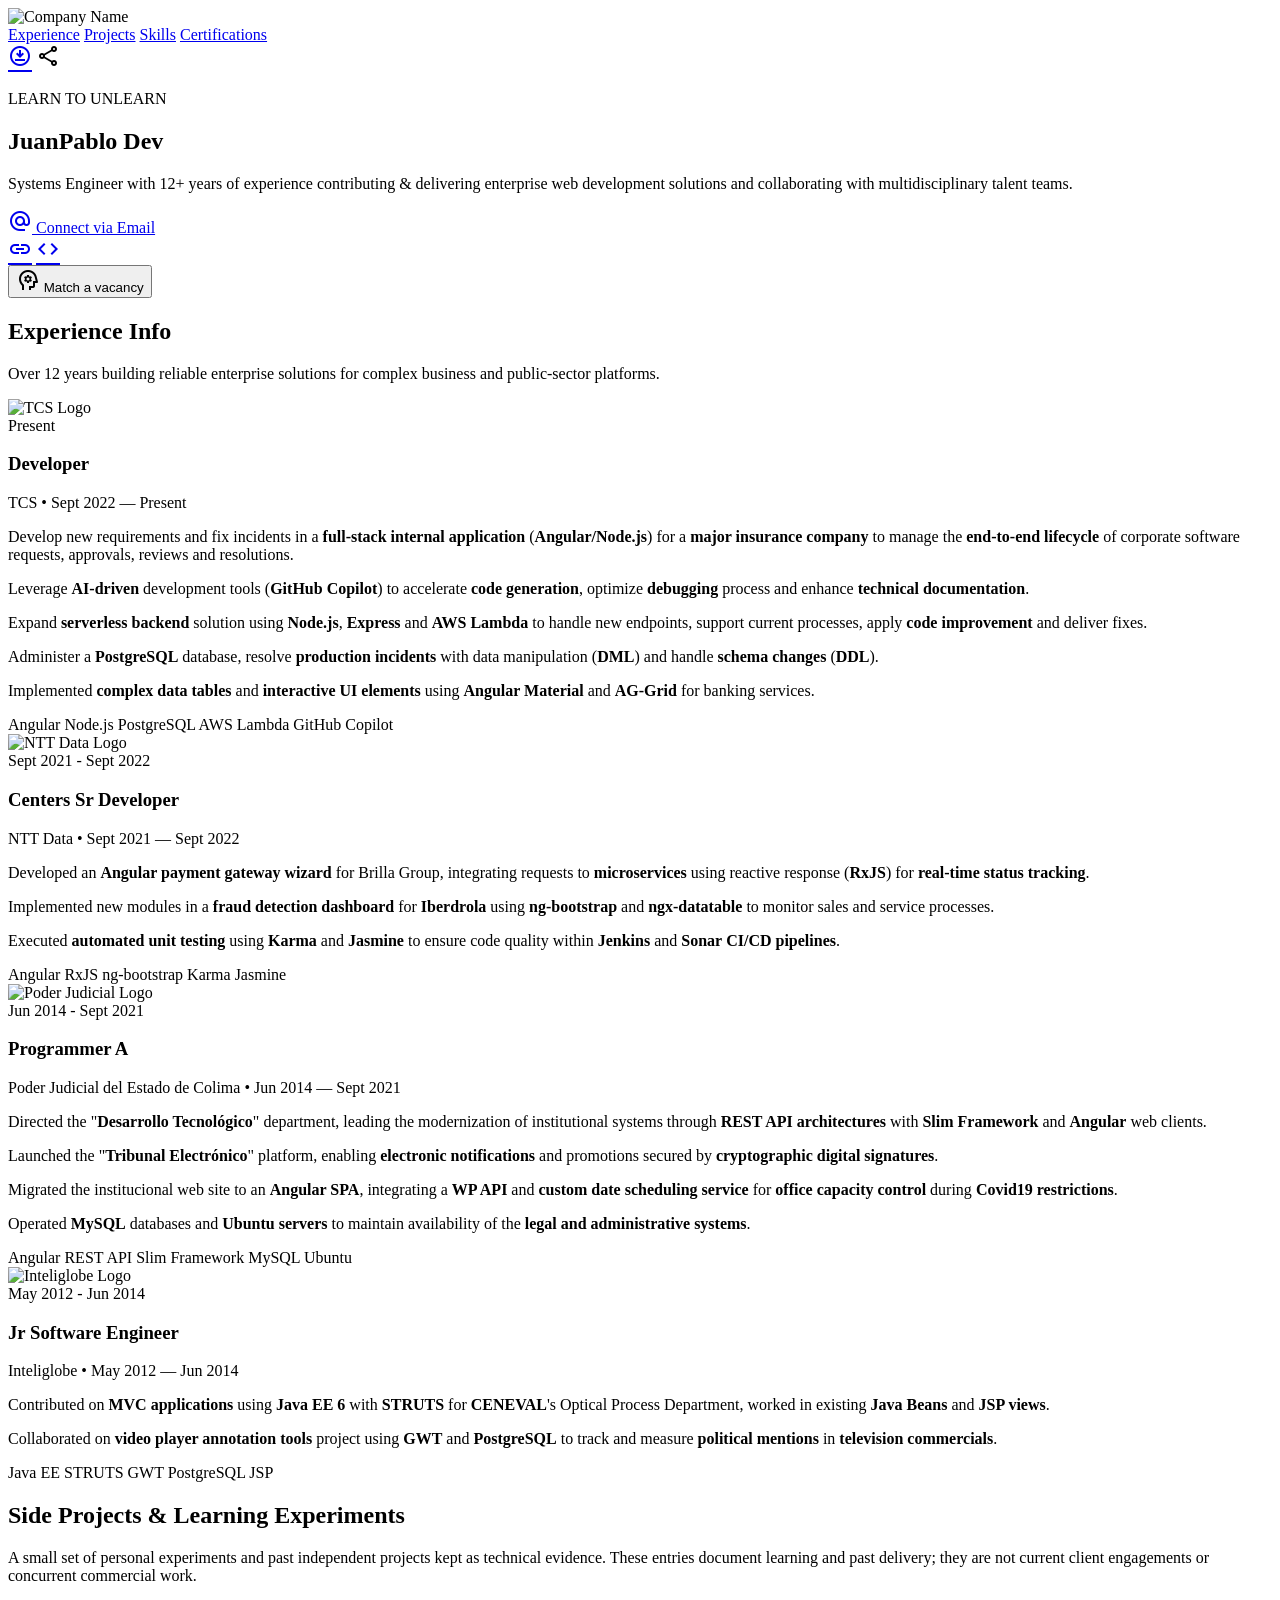
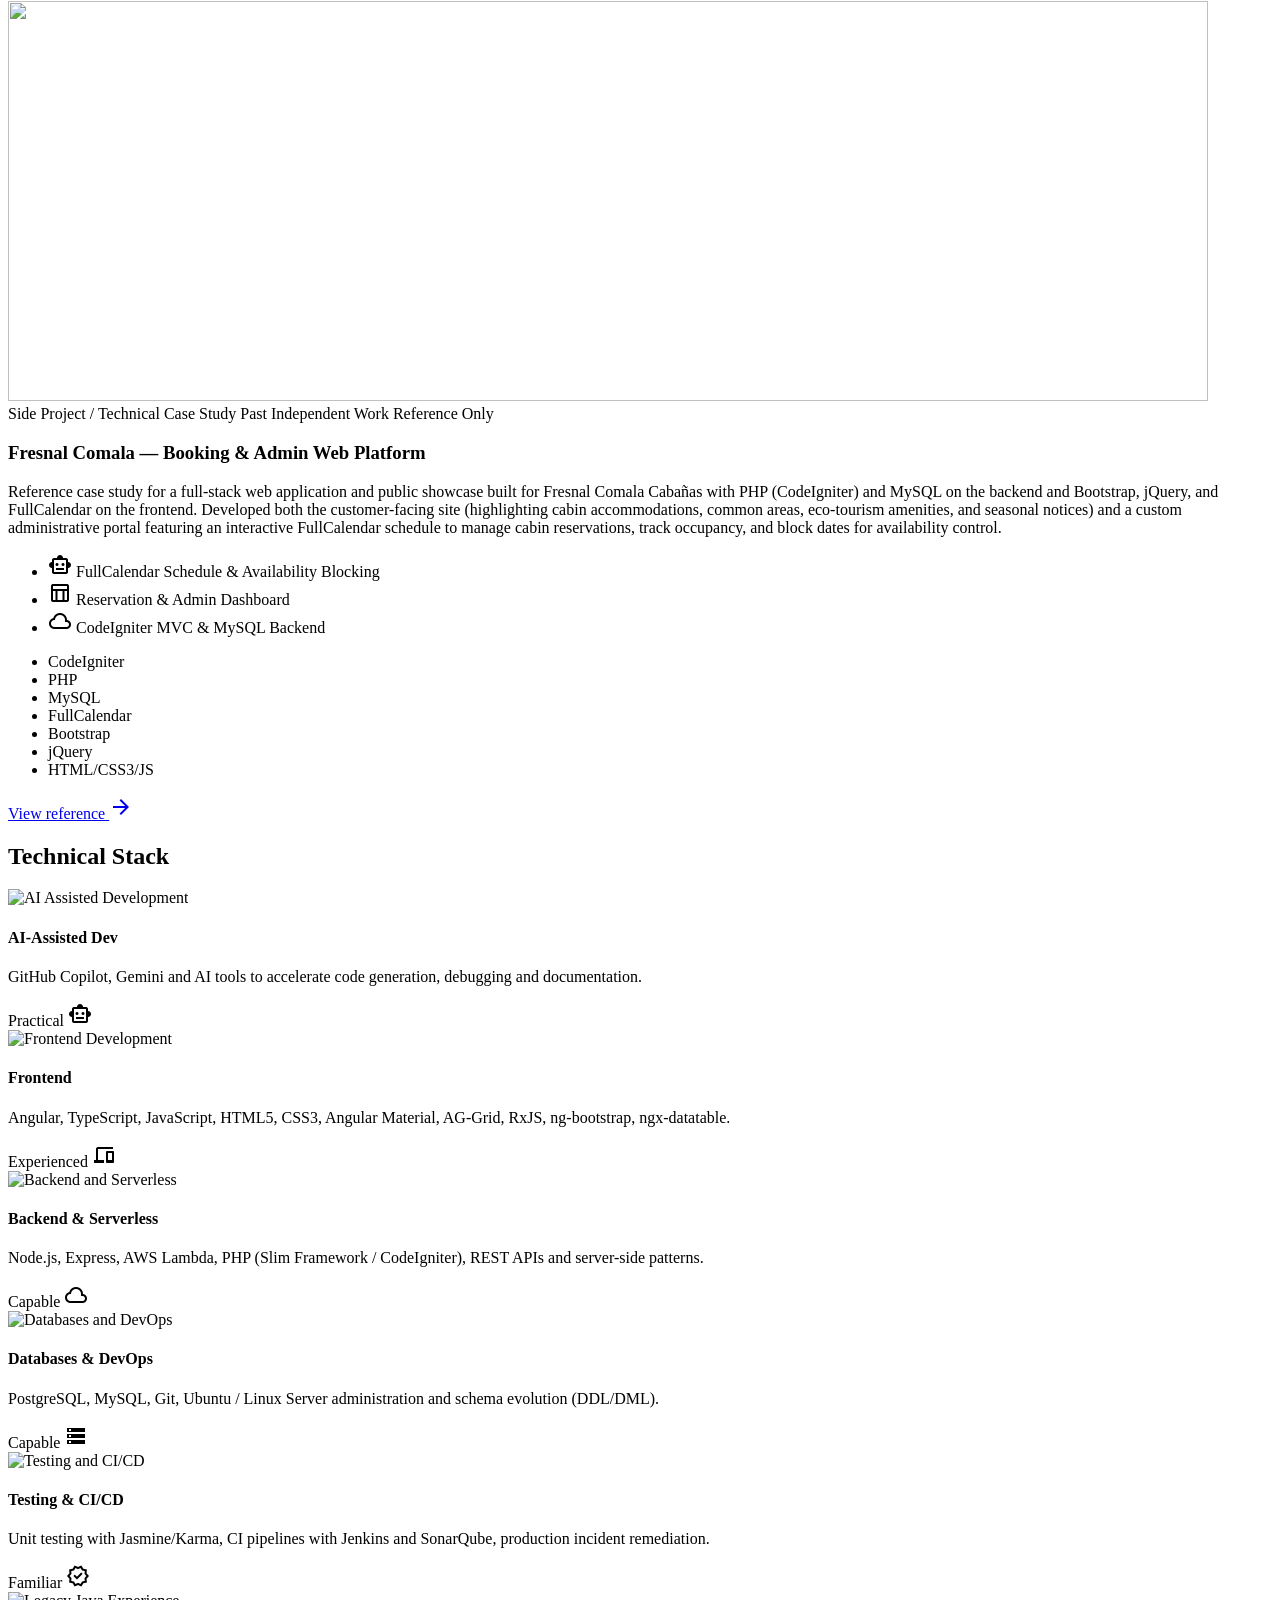
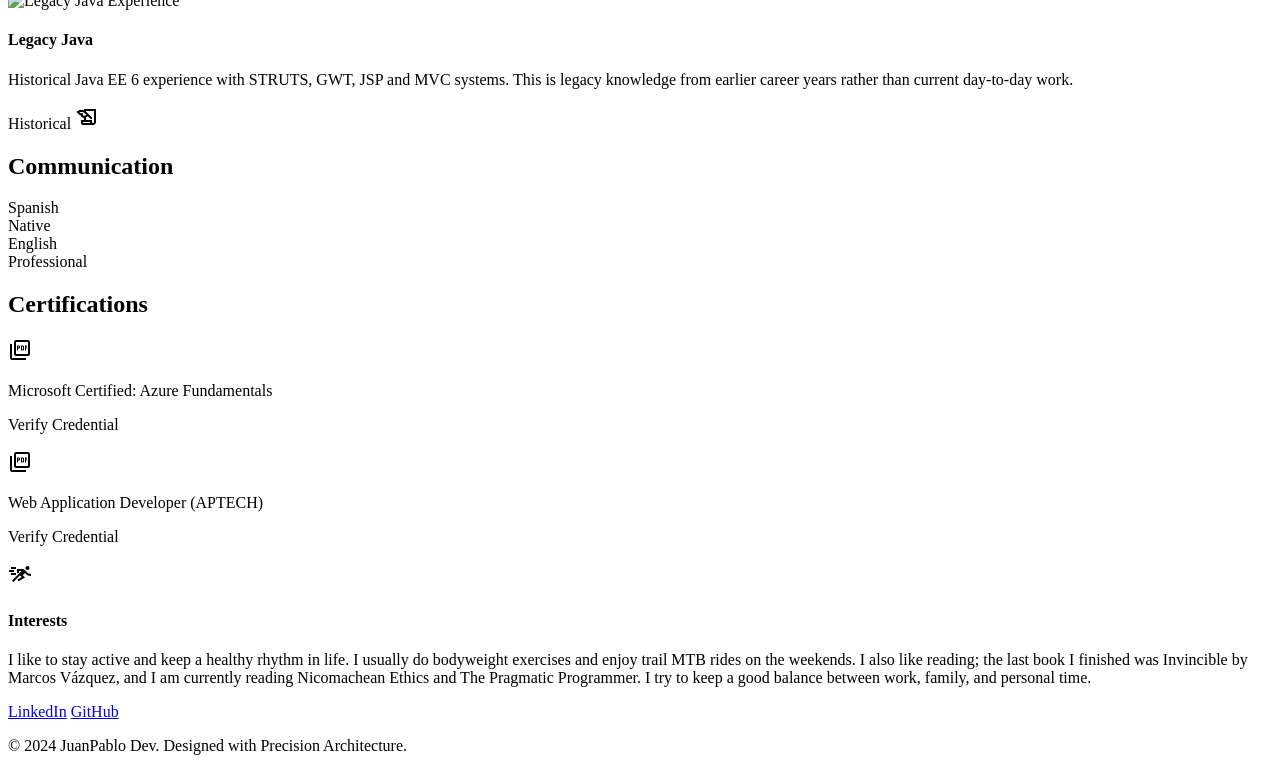
==== cv/index.html @ 4488113b "split views cv and portfolio purposes" ====
<!DOCTYPE html>
<html lang="en">

<head>
    <meta charset="UTF-8">
    <meta name="viewport" content="width=device-width, initial-scale=1.0">
    <meta name="description"
        content="Web CV for JuanPablo Dev, a Systems Engineer with 12+ years of experience delivering enterprise web development solutions.">
    <meta name="theme-color" content="#1A1C1E">
    <title>JuanPablo Dev | Web CV</title>

    <!-- Google Fonts: Merriweather Sans -->
    <link href="https://fonts.googleapis.com/css2?family=Merriweather+Sans:wght@300;400;500;600;700;900&display=swap"
        rel="stylesheet">
    <!-- Material Symbols Icons -->
    <link href="https://fonts.googleapis.com/css2?family=Material+Symbols+Outlined:wght,FILL@100..700,0..1&display=swap"
        rel="stylesheet">

    <!-- Hero Background Preload (high priority, above the fold) -->
    <link rel="preload" as="image" href="../images/hero.webp" fetchpriority="high">

    <!-- Main Stylesheet -->
    <link rel="stylesheet" href="../styles/style.css">
</head>

<body>
    <!-- [JP-DEV] Navigation Header -->
    <header role="banner">
        <div class="header-container">
            <div class="header-logo">
                <img src="../images/logos/JPdevLogoW.svg" alt="Company Name" width="230" height="64">
            </div>
            <nav class="header-nav-desktop" role="navigation" aria-label="Recruiter Navigation">
                <a href="#experience">Experience</a>
                <a href="#projects">Projects</a>
                <a href="#skills">Skills</a>
                <a href="#certifications">Certifications</a>
            </nav>
            <div class="header-icons" role="group" aria-label="Social Links">
                <a href="../ResumeJPSM.pdf" target="_blank" download class="header-icon-link material-symbols-outlined"
                    data-icon="download" aria-label="Download CV" role="button" tabindex="0">download_for_offline</a>
                <span class="material-symbols-outlined" data-icon="share" aria-label="Share" role="button"
                    tabindex="0">share</span>
            </div>
        </div>
    </header>

    <main>
        <!-- Hero Section -->
        <section class="hero easter-egg-container" aria-label="Hero Section">
            <!-- Background Image -->
            <div class="hero-bg">
                <img alt="" src="../images/hero.webp" fetchpriority="high" decoding="async">
                <div class="hero-gradient"></div>
            </div>
            <!-- Easter Egg -->
            <div class="easter-egg" aria-hidden="true">LEARN TO UNLEARN</div>

            <!-- Hero Content -->
            <div class="hero-content">
                <h1>JuanPablo Dev</h1>
                <p class="hero-description">
                    Systems Engineer with <span class="highlight">12+ years</span> of experience contributing &
                    delivering enterprise web development solutions and collaborating with multidisciplinary talent
                    teams.
                </p>
                <div class="hero-cta">
                    <a href="mailto:hello@juanpablo.dev" class="cta-email">
                        <span class="material-symbols-outlined">alternate_email</span>
                        <span>Connect via Email</span>
                    </a>
                    <div class="cta-icons">
                        <a href="https://www.linkedin.com/in/juanpablodev/" target="_blank"
                            class="header-icon-link material-symbols-outlined" aria-label="LinkedIn" role="button"
                            tabindex="0">link</a>
                        <a href="https://github.com/juanpablodev" target="_blank"
                            class="header-icon-link material-symbols-outlined" aria-label="GitHub" role="button"
                            tabindex="0">code</a>
                    </div>
                    <button type="button" class="cta-match job-match-cta" data-job-match-open
                        aria-haspopup="dialog">
                        <span class="material-symbols-outlined" aria-hidden="true">psychology</span>
                        <span>Match a vacancy</span>
                    </button>
                </div>
            </div>
        </section>

        <!-- Experience Section -->
        <section class="experience-section" id="experience" aria-labelledby="experience-title">
            <div class="section-container">
                <div class="experience-grid">
                    <!-- Left Column: Section Title -->
                    <div class="experience-header">
                        <h2 id="experience-title">Experience Info</h2>
                        <p>Over 12 years building reliable enterprise solutions for complex business and public-sector
                            platforms.</p>
                    </div>

                    <!-- Right Column: Experience Cards -->
                    <div class="experience-cards">
                        <!-- Experience Card 1 -->
                        <article class="experience-card">
                            <div class="experience-card-header">
                                <div class="company-logo">
                                    <img alt="TCS Logo" src="../images/logos/logo-tcs.webp" loading="lazy">
                                </div>
                                <span class="company-badge present">Present</span>
                            </div>
                            <h3>Developer</h3>
                            <p class="experience-card-role">TCS • Sept 2022 — Present</p>
                            <div class="experience-card-description">
                                <p>Develop new requirements and fix incidents in a <strong>full-stack</strong>
                                    <strong>internal application</strong> (<strong>Angular/Node.js</strong>) for a
                                    <strong>major insurance company</strong> to manage the <strong>end-to-end
                                        lifecycle</strong> of corporate software requests, approvals, reviews and
                                    resolutions.
                                </p>
                                <p>Leverage <strong>AI-driven</strong> development tools (<strong>GitHub
                                        Copilot</strong>) to accelerate <strong>code generation</strong>, optimize
                                    <strong>debugging</strong> process and enhance <strong>technical
                                        documentation</strong>.
                                </p>
                                <p>Expand <strong>serverless backend</strong> solution using <strong>Node.js</strong>,
                                    <strong>Express</strong> and <strong>AWS Lambda</strong> to handle new endpoints,
                                    support current processes, apply <strong>code improvement</strong> and deliver
                                    fixes.
                                </p>
                                <p>Administer a <strong>PostgreSQL</strong> database, resolve <strong>production
                                        incidents</strong> with data manipulation (<strong>DML</strong>) and handle
                                    <strong>schema changes</strong> (<strong>DDL</strong>).
                                </p>
                                <p>Implemented <strong>complex data tables</strong> and <strong>interactive UI
                                        elements</strong> using <strong>Angular Material</strong> and
                                    <strong>AG-Grid</strong> for banking services.
                                </p>
                            </div>
                            <div class="experience-card-tags">
                                <span class="tag">Angular</span>
                                <span class="tag">Node.js</span>
                                <span class="tag">PostgreSQL</span>
                                <span class="tag">AWS Lambda</span>
                                <span class="tag">GitHub Copilot</span>
                            </div>
                        </article>

                        <!-- Experience Card 2 -->
                        <article class="experience-card past">
                            <div class="experience-card-header">
                                <div class="company-logo">
                                    <img alt="NTT Data Logo" src="../images/logos/ntt.svg" loading="lazy">
                                </div>
                                <span class="company-badge past">Sept 2021 - Sept 2022</span>
                            </div>
                            <h3>Centers Sr Developer</h3>
                            <p class="experience-card-role">NTT Data • Sept 2021 — Sept 2022</p>
                            <div class="experience-card-description">
                                <p>Developed an <strong>Angular payment gateway wizard</strong> for Brilla Group,
                                    integrating requests to <strong>microservices</strong> using reactive response
                                    (<strong>RxJS</strong>) for <strong>real-time status tracking</strong>.</p>
                                <p>Implemented new modules in a <strong>fraud detection dashboard</strong> for
                                    <strong>Iberdrola</strong> using <strong>ng-bootstrap</strong> and
                                    <strong>ngx-datatable</strong> to monitor sales and service processes.
                                </p>
                                <p>Executed <strong>automated unit testing</strong> using <strong>Karma</strong> and
                                    <strong>Jasmine</strong> to ensure code quality within <strong>Jenkins</strong> and
                                    <strong>Sonar</strong> <strong>CI/CD pipelines</strong>.
                                </p>
                            </div>
                            <div class="experience-card-tags">
                                <span class="tag">Angular</span>
                                <span class="tag">RxJS</span>
                                <span class="tag">ng-bootstrap</span>
                                <span class="tag">Karma</span>
                                <span class="tag">Jasmine</span>
                            </div>
                        </article>

                        <!-- Experience Card 3 -->
                        <article class="experience-card past">
                            <div class="experience-card-header">
                                <div class="company-logo">
                                    <img alt="Poder Judicial Logo" src="../images/logos/logo_stj.png" loading="lazy">
                                </div>
                                <span class="company-badge past">Jun 2014 - Sept 2021</span>
                            </div>
                            <h3>Programmer A</h3>
                            <p class="experience-card-role">Poder Judicial del Estado de Colima • Jun 2014 — Sept 2021
                            </p>
                            <div class="experience-card-description">
                                <p>Directed the "<strong>Desarrollo Tecnológico</strong>" department, leading the
                                    modernization of institutional systems through <strong>REST API
                                        architectures</strong> with <strong>Slim Framework</strong> and
                                    <strong>Angular</strong> web clients.
                                </p>
                                <p>Launched the "<strong>Tribunal Electrónico</strong>" platform, enabling
                                    <strong>electronic notifications</strong> and promotions secured by
                                    <strong>cryptographic digital signatures</strong>.
                                </p>
                                <p>Migrated the institucional web site to an <strong>Angular SPA</strong>, integrating a
                                    <strong>WP API</strong> and <strong>custom date scheduling service</strong> for
                                    <strong>office capacity control</strong> during <strong>Covid19
                                        restrictions</strong>.
                                </p>
                                <p>Operated <strong>MySQL</strong> databases and <strong>Ubuntu servers</strong> to
                                    maintain availability of the <strong>legal and administrative systems</strong>.</p>
                            </div>
                            <div class="experience-card-tags">
                                <span class="tag">Angular</span>
                                <span class="tag">REST API</span>
                                <span class="tag">Slim Framework</span>
                                <span class="tag">MySQL</span>
                                <span class="tag">Ubuntu</span>
                            </div>
                        </article>

                        <!-- Experience Card 4 -->
                        <article class="experience-card past">
                            <div class="experience-card-header">
                                <div class="company-logo">
                                    <img alt="Inteliglobe Logo" src="../images/logos/inteliglobe.jpeg" loading="lazy">
                                </div>
                                <span class="company-badge past">May 2012 - Jun 2014</span>
                            </div>
                            <h3>Jr Software Engineer</h3>
                            <p class="experience-card-role">Inteliglobe • May 2012 — Jun 2014</p>
                            <div class="experience-card-description">
                                <p>Contributed on <strong>MVC applications</strong> using <strong>Java EE 6</strong>
                                    with <strong>STRUTS</strong> for <strong>CENEVAL</strong>'s Optical Process
                                    Department, worked in existing <strong>Java Beans</strong> and <strong>JSP
                                        views</strong>.</p>
                                <p>Collaborated on <strong>video player annotation tools</strong> project using
                                    <strong>GWT</strong> and <strong>PostgreSQL</strong> to track and measure
                                    <strong>political mentions</strong> in <strong>television commercials</strong>.
                                </p>
                            </div>
                            <div class="experience-card-tags">
                                <span class="tag">Java EE</span>
                                <span class="tag">STRUTS</span>
                                <span class="tag">GWT</span>
                                <span class="tag">PostgreSQL</span>
                                <span class="tag">JSP</span>
                            </div>
                        </article>
                    </div>
                </div>
            </div>
        </section>

        <section class="projects-section" id="projects" aria-labelledby="projects-title">
            <div class="section-container">
                <div class="section-title">
                    <h2 id="projects-title">Side Projects &amp; Learning Experiments</h2>
                </div>

                <p class="projects-intro">
                    A small set of personal experiments and past independent projects kept as technical evidence.
                    These entries document learning and past delivery; they are not current client engagements or
                    concurrent commercial work.
                </p>

                <div class="projects-grid">
                    <article class="project-card">
                        <img class="project-card-bg" src="../images/projects/project-placeholder.svg" alt=""
                            loading="lazy" decoding="async" width="1200" height="400">
                        <div class="project-card-content">
                            <div class="project-meta">
                                <span class="project-category">Side Project / Technical Case Study</span>
                                <span class="project-client">Past Independent Work</span>
                                <span class="project-status">Reference Only</span>
                            </div>
                            <h3>Fresnal Comala — Booking & Admin Web Platform</h3>
                            <p class="project-description">
                                Reference case study for a full-stack web application and public showcase built for Fresnal Comala Cabañas with PHP (CodeIgniter) and MySQL on the backend and Bootstrap, jQuery, and FullCalendar on the frontend. Developed both the customer-facing site (highlighting cabin accommodations, common areas, eco-tourism amenities, and seasonal notices) and a custom administrative portal featuring an interactive FullCalendar schedule to manage cabin reservations, track occupancy, and block dates for availability control.
                            </p>
                            <ul class="project-highlights">
                                <li>
                                    <span class="material-symbols-outlined" aria-hidden="true">smart_toy</span>
                                    <span>FullCalendar Schedule & Availability Blocking</span>
                                </li>
                                <li>
                                    <span class="material-symbols-outlined" aria-hidden="true">table_chart</span>
                                    <span>Reservation & Admin Dashboard</span>
                                </li>
                                <li>
                                    <span class="material-symbols-outlined" aria-hidden="true">cloud_queue</span>
                                    <span>CodeIgniter MVC & MySQL Backend</span>
                                </li>
                            </ul>
                            <div class="project-footer">
                                <ul class="project-tags">
                                    <li class="tag">CodeIgniter</li>
                                    <li class="tag">PHP</li>
                                    <li class="tag">MySQL</li>
                                    <li class="tag">FullCalendar</li>
                                    <li class="tag">Bootstrap</li>
                                    <li class="tag">jQuery</li>
                                    <li class="tag">HTML/CSS3/JS</li>
                                </ul>
                                <a class="project-link" target="blank" href="https://www.fresnalcomala.com.mx/">View reference <span
                                        class="material-symbols-outlined" aria-hidden="true">arrow_forward</span></a>
                            </div>
                        </div>
                    </article>
                </div>
            </div>
        </section>

        <!-- Technical Stack / Skills Section -->
        <section class="skills-section" id="skills" aria-labelledby="skills-title">
            <div class="section-container">
                <div class="section-title">
                    <h2 id="skills-title">Technical Stack</h2>
                </div>

                <div class="skills-grid">
                    <!-- AI-Assisted Development -->
                    <article class="skill-card">
                        <div class="skill-card-image skill-card-image--ai">
                            <img alt="AI Assisted Development" src="../images/skills_ai.webp" width="650" height="404" loading="lazy">
                            <div class="skill-card-title">
                                <h4>AI-Assisted Dev</h4>
                            </div>
                        </div>
                        <div class="skill-card-content">
                            <p class="skill-card-description">GitHub Copilot, Gemini and AI tools to accelerate code
                                generation, debugging and documentation.</p>
                            <div class="skill-card-footer">
                                <span class="skill-level">Practical</span>
                                <span class="material-symbols-outlined skill-card-icon">smart_toy</span>
                            </div>
                        </div>
                    </article>

                    <!-- Frontend -->
                    <article class="skill-card">
                        <div class="skill-card-image skill-card-image--frontend">
                            <img alt="Frontend Development" src="../images/skills_frontend.webp" width="650" height="404" loading="lazy">
                            <div class="skill-card-title">
                                <h4>Frontend</h4>
                            </div>
                        </div>
                        <div class="skill-card-content">
                            <p class="skill-card-description">Angular, TypeScript, JavaScript, HTML5, CSS3, Angular
                                Material, AG-Grid, RxJS, ng-bootstrap, ngx-datatable.</p>
                            <div class="skill-card-footer">
                                <span class="skill-level">Experienced</span>
                                <span class="material-symbols-outlined skill-card-icon">devices</span>
                            </div>
                        </div>
                    </article>

                    <!-- Backend & Serverless -->
                    <article class="skill-card">
                        <div class="skill-card-image skill-card-image--backend">
                            <img alt="Backend and Serverless" src="../images/skills_backend.webp" width="650" height="404" loading="lazy">
                            <div class="skill-card-title">
                                <h4>Backend & Serverless</h4>
                            </div>
                        </div>
                        <div class="skill-card-content">
                            <p class="skill-card-description">Node.js, Express, AWS Lambda, PHP (Slim Framework /
                                CodeIgniter), REST APIs and server-side patterns.</p>
                            <div class="skill-card-footer">
                                <span class="skill-level">Capable</span>
                                <span class="material-symbols-outlined skill-card-icon">cloud_queue</span>
                            </div>
                        </div>
                    </article>

                    <!-- Databases & DevOps -->
                    <article class="skill-card">
                        <div class="skill-card-image skill-card-image--database">
                            <img alt="Databases and DevOps" src="../images/skills_database.webp" width="650" height="404" loading="lazy">
                            <div class="skill-card-title">
                                <h4>Databases & DevOps</h4>
                            </div>
                        </div>
                        <div class="skill-card-content">
                            <p class="skill-card-description">PostgreSQL, MySQL, Git, Ubuntu / Linux Server
                                administration and schema evolution (DDL/DML).</p>
                            <div class="skill-card-footer">
                                <span class="skill-level">Capable</span>
                                <span class="material-symbols-outlined skill-card-icon">storage</span>
                            </div>
                        </div>
                    </article>

                    <!-- Testing & CI/CD -->
                    <article class="skill-card">
                        <div class="skill-card-image skill-card-image--testing">
                            <img alt="Testing and CI/CD" src="../images/skills_testing.webp" width="650" height="404" loading="lazy">
                            <div class="skill-card-title">
                                <h4>Testing & CI/CD</h4>
                            </div>
                        </div>
                        <div class="skill-card-content">
                            <p class="skill-card-description">Unit testing with Jasmine/Karma, CI pipelines with Jenkins
                                and SonarQube, production incident remediation.</p>
                            <div class="skill-card-footer">
                                <span class="skill-level">Familiar</span>
                                <span class="material-symbols-outlined skill-card-icon">verified</span>
                            </div>
                        </div>
                    </article>

                    <!-- Legacy Java -->
                    <article class="skill-card">
                        <div class="skill-card-image skill-card-image--legacy">
                            <img alt="Legacy Java Experience" src="../images/skills_legacy.webp" width="650" height="404" loading="lazy">
                            <div class="skill-card-title">
                                <h4>Legacy Java</h4>
                            </div>
                        </div>
                        <div class="skill-card-content">
                            <p class="skill-card-description">Historical Java EE 6 experience with STRUTS, GWT, JSP and
                                MVC systems. This is legacy knowledge from earlier career years rather than current
                                day-to-day work.</p>
                            <div class="skill-card-footer">
                                <span class="skill-level">Historical</span>
                                <span class="material-symbols-outlined skill-card-icon">history_edu</span>
                            </div>
                        </div>
                    </article>
                </div>
            </div>
        </section>

        <!-- Certifications & Languages Section -->
        <section class="certifications-section" id="certifications" aria-labelledby="certifications-title">
            <div class="section-container">
                <div class="cert-grid">
                    <!-- Languages -->
                    <div class="cert-section">
                        <h2>Communication</h2>
                        <div>
                            <div class="language-item">
                                <span class="language-name">Spanish</span>
                                <div class="language-level">
                                    <div class="level-bar"></div>
                                    <div class="level-bar"></div>
                                    <div class="level-bar"></div>
                                    <span class="level-text">Native</span>
                                </div>
                            </div>
                            <div class="language-item">
                                <span class="language-name">English</span>
                                <div class="language-level">
                                    <div class="level-bar"></div>
                                    <div class="level-bar"></div>
                                    <div class="level-bar empty"></div>
                                    <span class="level-text">Professional</span>
                                </div>
                            </div>
                        </div>
                    </div>

                    <!-- Certifications -->
                    <div class="cert-section">
                        <h2 id="certifications-title">Certifications</h2>
                        <div class="certification-list">
                            <div class="certification-item" role="button" tabindex="0">
                                <span class="material-symbols-outlined cert-icon">picture_as_pdf</span>
                                <div class="cert-info">
                                    <p class="cert-name">Microsoft Certified: Azure Fundamentals</p>
                                    <p class="cert-link">Verify Credential</p>
                                </div>
                            </div>
                            <div class="certification-item" role="button" tabindex="0"
                                data-doc="../assets/docs/java_ee.pdf"
                                aria-label="Open Web Application Developer certificate">
                                <span class="material-symbols-outlined cert-icon">picture_as_pdf</span>
                                <div class="cert-info">
                                    <p class="cert-name">Web Application Developer (APTECH)</p>
                                    <p class="cert-link">Verify Credential</p>
                                </div>
                            </div>
                        </div>
                    </div>
                </div>
            </div>
        </section>

        <!-- Interests Section -->
        <section class="interests-section" aria-label="Personal Interests">
            <div class="section-container">
                <div class="interests-container">
                    <span class="material-symbols-outlined interests-icon">sprint</span>
                    <div class="interests-content">
                        <h4>Interests</h4>
                        <p>I like to stay active and keep a healthy rhythm in life. I usually do bodyweight exercises
                            and
                            enjoy trail MTB rides on the weekends. I also like reading; the last book I finished was
                            Invincible by Marcos Vázquez, and I am currently reading Nicomachean Ethics and The
                            Pragmatic
                            Programmer. I try to keep a good balance between work, family, and personal time.</p>
                    </div>
                </div>
            </div>
        </section>
    </main>

    <!-- Footer -->
    <footer role="contentinfo">
        <div class="footer-content">
            <div class="footer-links">
                <a href="https://www.linkedin.com/in/juanpablodev/" rel="noopener noreferrer">LinkedIn</a>
                <a href="https://github.com/juanpablodev" rel="noopener noreferrer">GitHub</a>
            </div>
            <p class="footer-text">© 2024 JuanPablo Dev. Designed with Precision Architecture.</p>
        </div>
    </footer>

    <!-- Vacancy Match Dialog -->
    <dialog id="job-match-dialog" class="job-match-dialog" aria-labelledby="job-match-title">
        <div class="job-match-dialog-header">
            <div>
                <h2 id="job-match-title">Compare a vacancy</h2>
                <p class="job-match-subtitle">Paste the vacancy text and see how it matches my profile.</p>
            </div>
            <button type="button" class="job-match-close" data-job-match-close
                aria-label="Close vacancy comparison">
                <span class="material-symbols-outlined" aria-hidden="true">close</span>
            </button>
        </div>

        <div id="job-match-view-input" class="job-match-view">
            <p id="job-match-privacy" class="job-match-privacy">
                The vacancy text you paste is sent to Google AI for comparison. This page does not store it.
            </p>

            <form id="job-match-form" class="job-match-form" novalidate>
                <label class="job-match-label" for="job-match-input">Vacancy description</label>
                <textarea id="job-match-input" name="vacancy" class="job-match-input" rows="10"
                    maxlength="2000" required aria-describedby="job-match-counter job-match-error"
                    placeholder="Paste the vacancy here, for example:&#10;Senior Frontend Developer (Remote)&#10;Must have: Angular, TypeScript, RxJS, REST APIs&#10;Nice to have: AWS, CI/CD&#10;5+ years of experience building enterprise web applications"></textarea>
                <span id="job-match-counter" class="job-match-counter" aria-live="polite">0 / 2000</span>
                <p id="job-match-error" class="job-match-error" role="alert" hidden></p>
                <div class="job-match-actions">
                    <button type="submit" class="job-match-submit" data-job-match-submit>Compare vacancy</button>
                    <a class="job-match-secondary" href="mailto:hello@juanpablo.dev">Email me instead</a>
                </div>
            </form>

            <div id="job-match-fallback" class="job-match-fallback" role="alert" hidden>
                <p id="job-match-fallback-message"></p>
                <div class="job-match-actions">
                    <a class="job-match-submit-link" href="mailto:hello@juanpablo.dev">Email me</a>
                    <a class="job-match-secondary" href="../ResumeJPSM.pdf" download>Download CV</a>
                </div>
            </div>
        </div>

        <div id="job-match-view-loading" class="job-match-view" hidden>
            <div class="job-match-loading">
                <span class="job-match-spinner" aria-hidden="true"></span>
                <p id="job-match-loading-message" tabindex="-1">Comparing vacancy with my profile...</p>
            </div>
        </div>

        <section id="job-match-result" class="job-match-result job-match-view" hidden
            aria-labelledby="job-match-result-title">
            <h3 id="job-match-result-title" tabindex="-1">Match result</h3>
            <div class="job-match-score-row">
                <p class="job-match-score"><span id="job-match-score">0</span><span
                        class="job-match-score-max">/100</span></p>
                <p id="job-match-verdict" class="job-match-verdict">-</p>
            </div>
            <div class="job-match-result-grid">
                <div class="job-match-result-block">
                    <h4>Matched skills</h4>
                    <ul id="job-match-matched" class="job-match-list"></ul>
                </div>
                <div class="job-match-result-block">
                    <h4>Gaps</h4>
                    <ul id="job-match-gaps" class="job-match-list"></ul>
                </div>
            </div>
            <div class="job-match-result-block">
                <h4>Rationale</h4>
                <p id="job-match-rationale"></p>
            </div>
            <p class="job-match-disclaimer">This is an AI-generated estimate, not a definitive judgement.</p>
            <div class="job-match-actions job-match-result-actions">
                <button type="button" class="job-match-return" data-job-match-another>Compare another vacancy</button>
                <a class="job-match-secondary" href="mailto:hello@juanpablo.dev">Email me</a>
                <a class="job-match-secondary" href="../ResumeJPSM.pdf" download>Download CV</a>
            </div>
        </section>

        <p id="job-match-status" class="job-match-status" aria-live="polite"></p>
    </dialog>

    <!-- Main JavaScript Entry Point -->
    <script type="module" src="../scripts/main.js"></script>
</body>

</html>
---- styles/style.css ----
/* ============================================
   style.css - Main stylesheet entry point
   Imports modular per-section stylesheets.
   Order matters: base tokens/reset first,
   responsive overrides and utilities last.
   ============================================ */
@import url('./base.css');
@import url('./header.css');
@import url('./sections.css');
@import url('./hero.css');
@import url('./experience.css');
@import url('./experience-reveal.css');
@import url('./skills.css');
@import url('./projects.css');
@import url('./certifications.css');
@import url('./interests.css');
@import url('./footer.css');
@import url('./responsive.css');
@import url('./utilities.css');
@import url('./job-match.css');
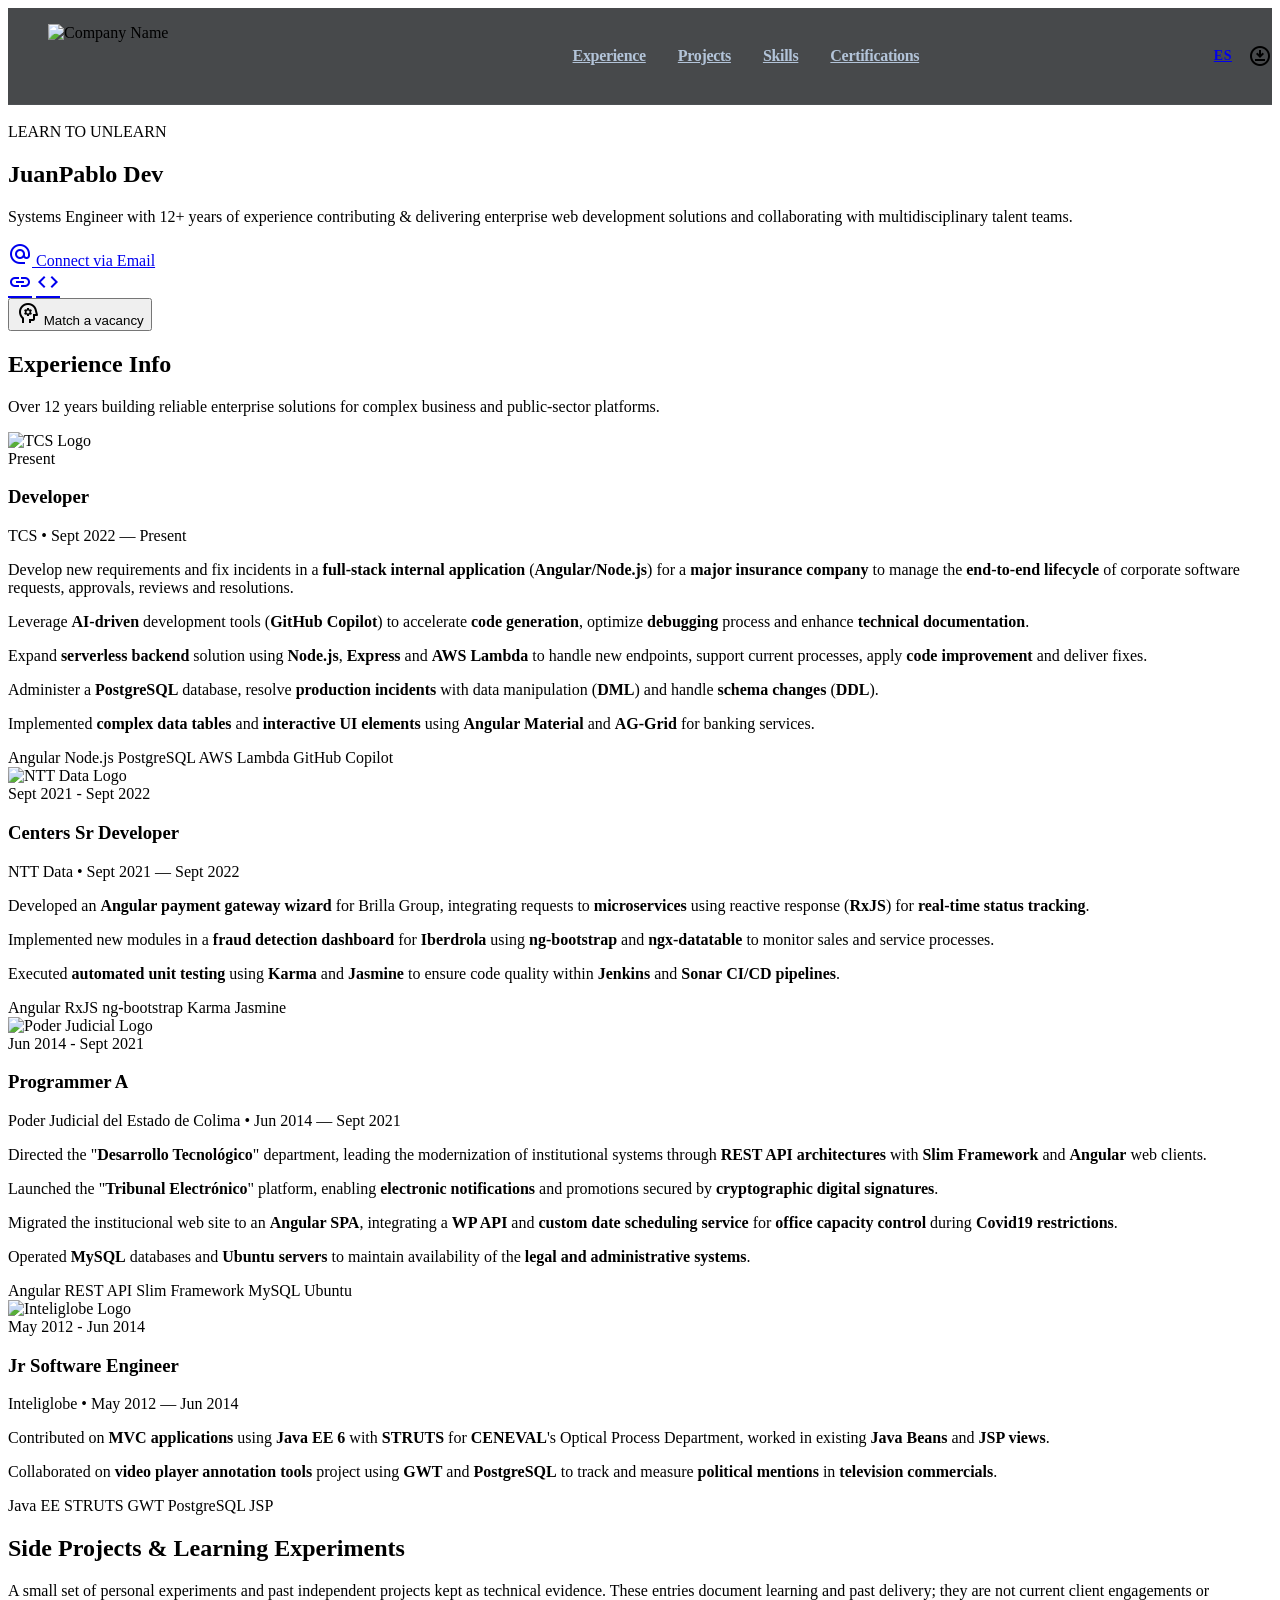
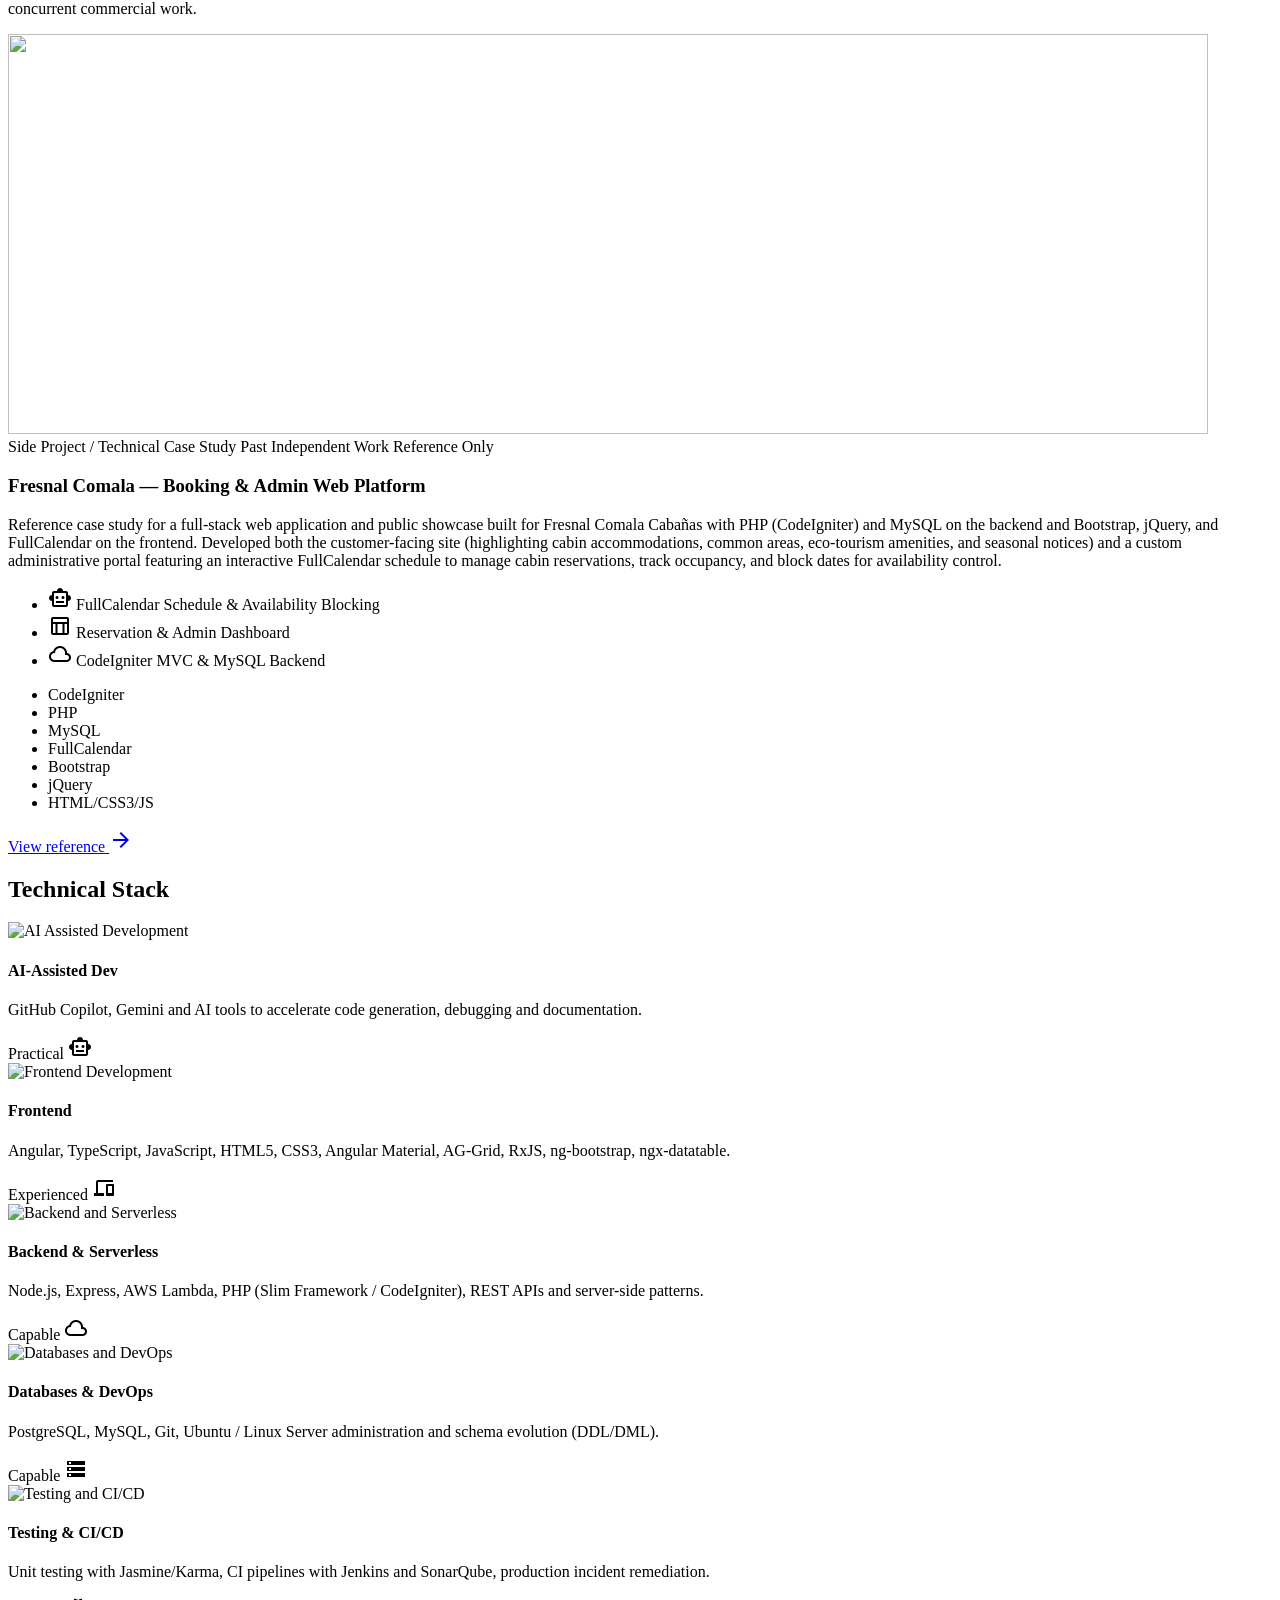
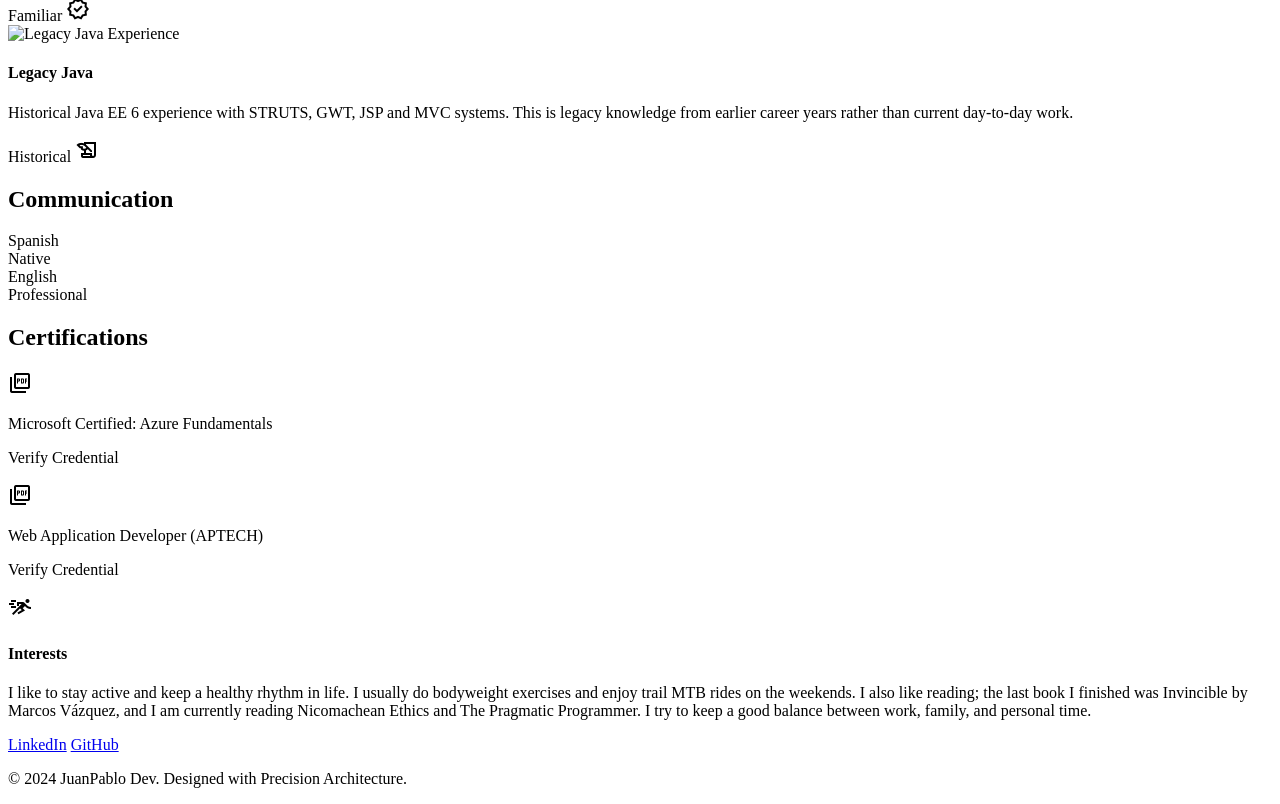
==== commit 36fe4139: "spanish versions" ====
--- a/cv/index.html
+++ b/cv/index.html
@@ -8,6 +8,9 @@
         content="Web CV for JuanPablo Dev, a Systems Engineer with 12+ years of experience delivering enterprise web development solutions.">
     <meta name="theme-color" content="#1A1C1E">
     <title>JuanPablo Dev | Web CV</title>
+    <link rel="alternate" hreflang="en" href="./">
+    <link rel="alternate" hreflang="es-MX" href="../es/">
+    <link rel="alternate" hreflang="x-default" href="./">
 
     <!-- Google Fonts: Merriweather Sans -->
     <link href="https://fonts.googleapis.com/css2?family=Merriweather+Sans:wght@300;400;500;600;700;900&display=swap"
@@ -37,6 +40,7 @@
                 <a href="#certifications">Certifications</a>
             </nav>
             <div class="header-icons" role="group" aria-label="Social Links">
+                <a class="header-lang-link" href="../es/" hreflang="es-MX" lang="es" aria-label="Spanish version">ES</a>
                 <a href="../ResumeJPSM.pdf" target="_blank" download class="header-icon-link material-symbols-outlined"
                     data-icon="download" aria-label="Download CV" role="button" tabindex="0">download_for_offline</a>
                 <span class="material-symbols-outlined" data-icon="share" aria-label="Share" role="button"
--- a/styles/style.css
+++ b/styles/style.css
@@ -11,6 +11,7 @@
 @import url('./experience.css');
 @import url('./experience-reveal.css');
 @import url('./skills.css');
+@import url('./services.css');
 @import url('./projects.css');
 @import url('./certifications.css');
 @import url('./interests.css');
@@ -18,3 +19,4 @@
 @import url('./responsive.css');
 @import url('./utilities.css');
 @import url('./job-match.css');
+@import url('./improvement-dialog.css');
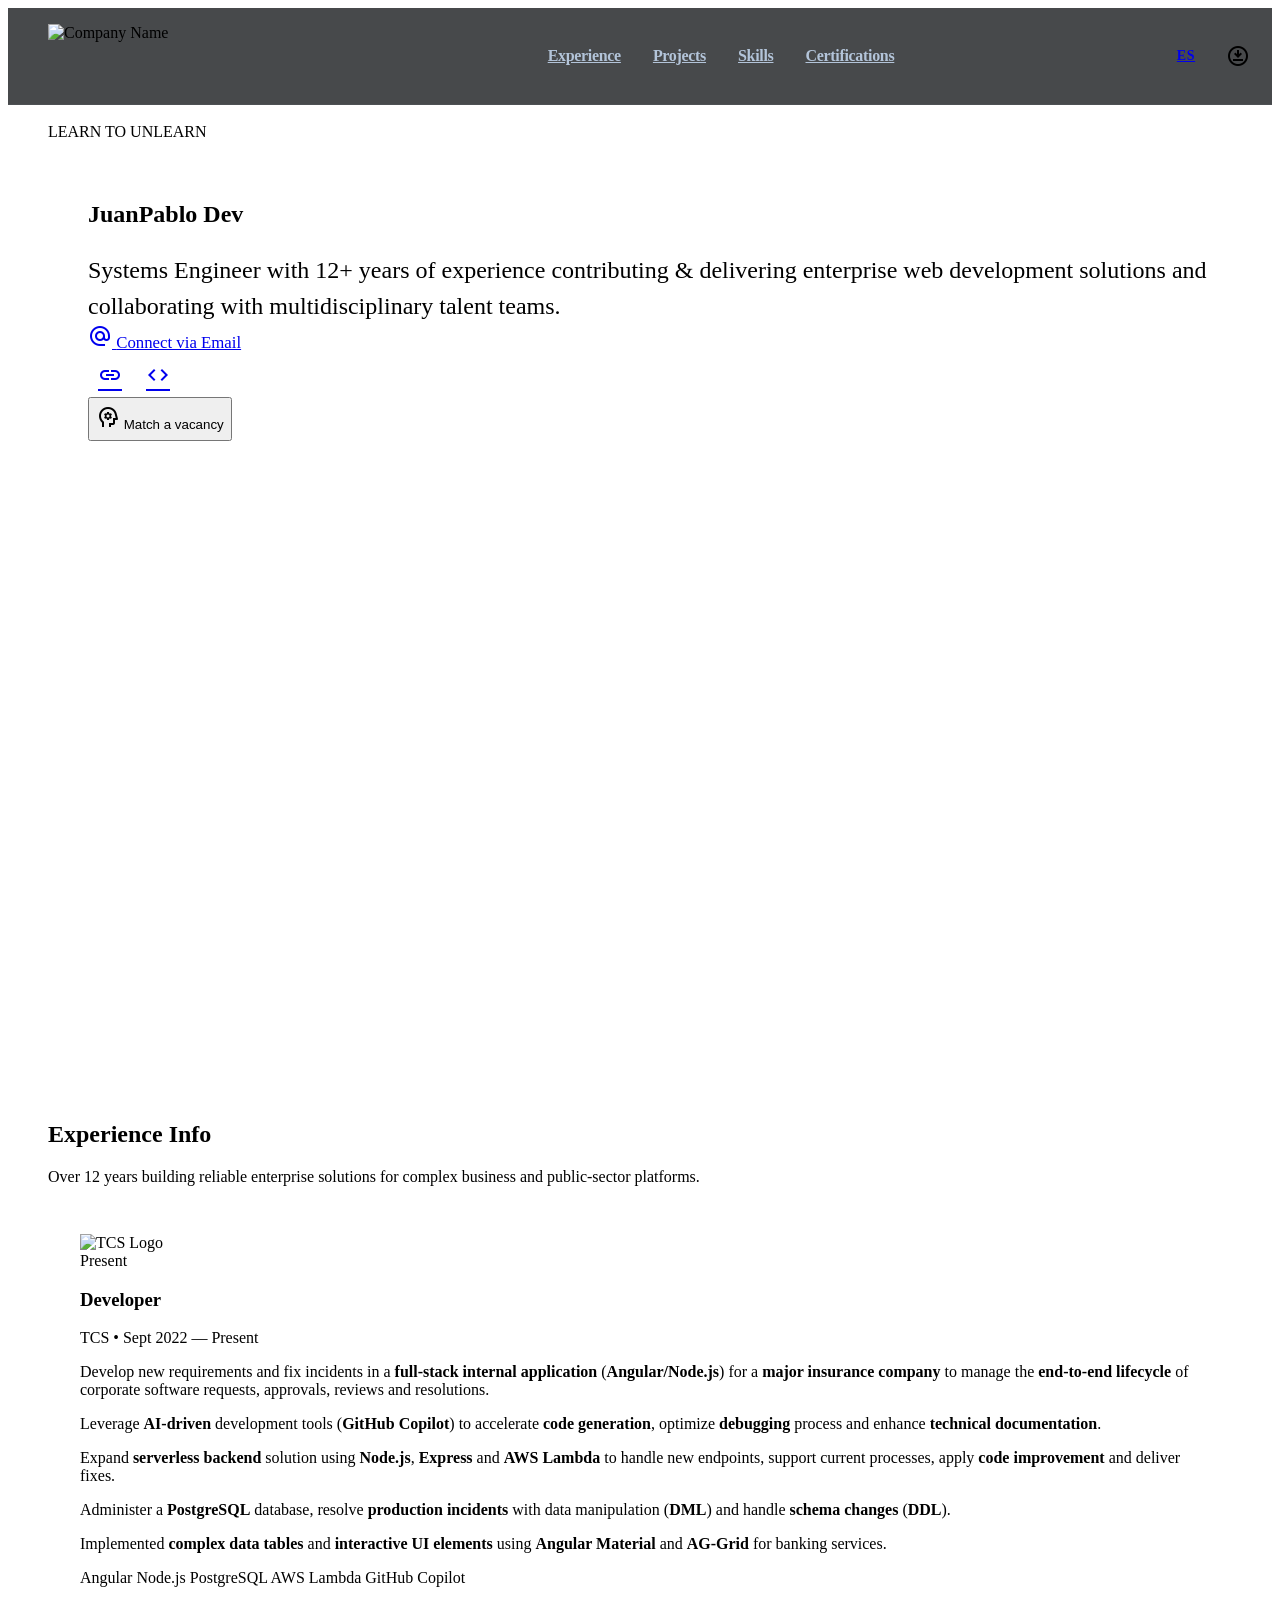
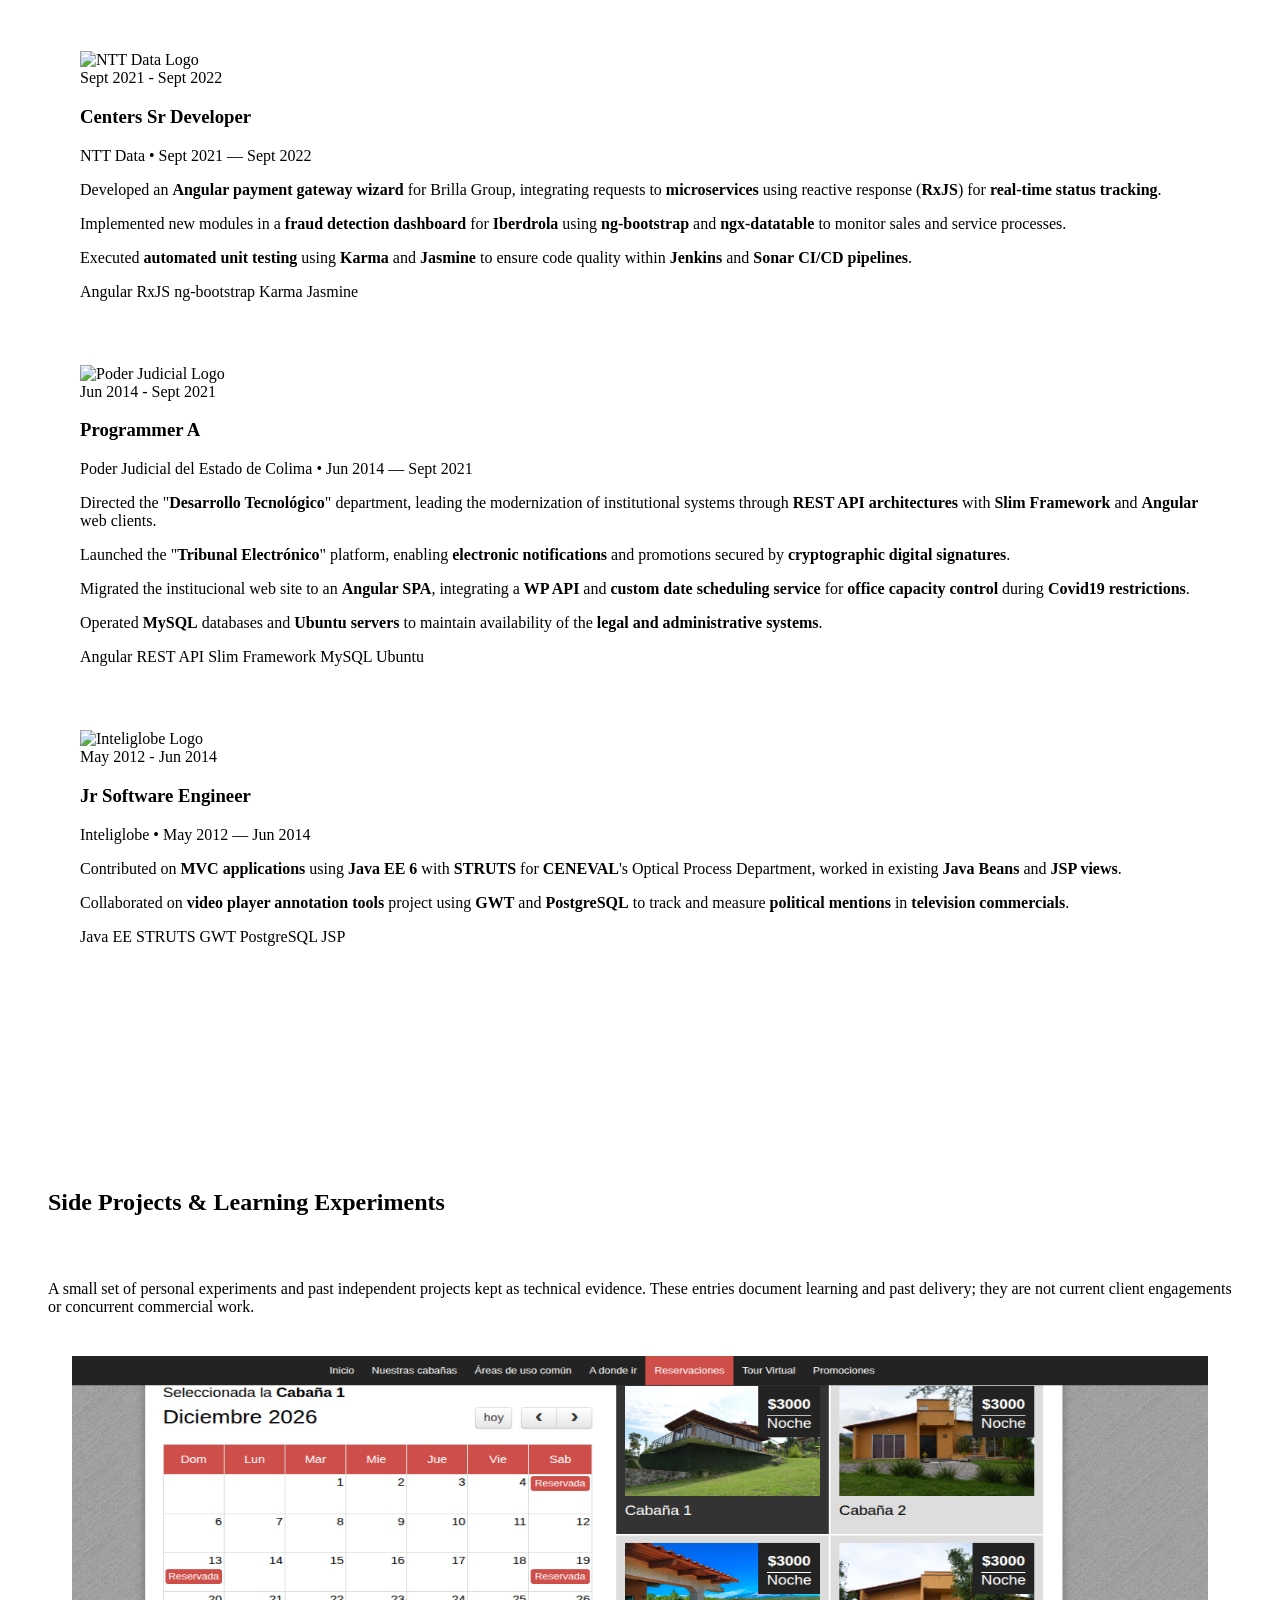
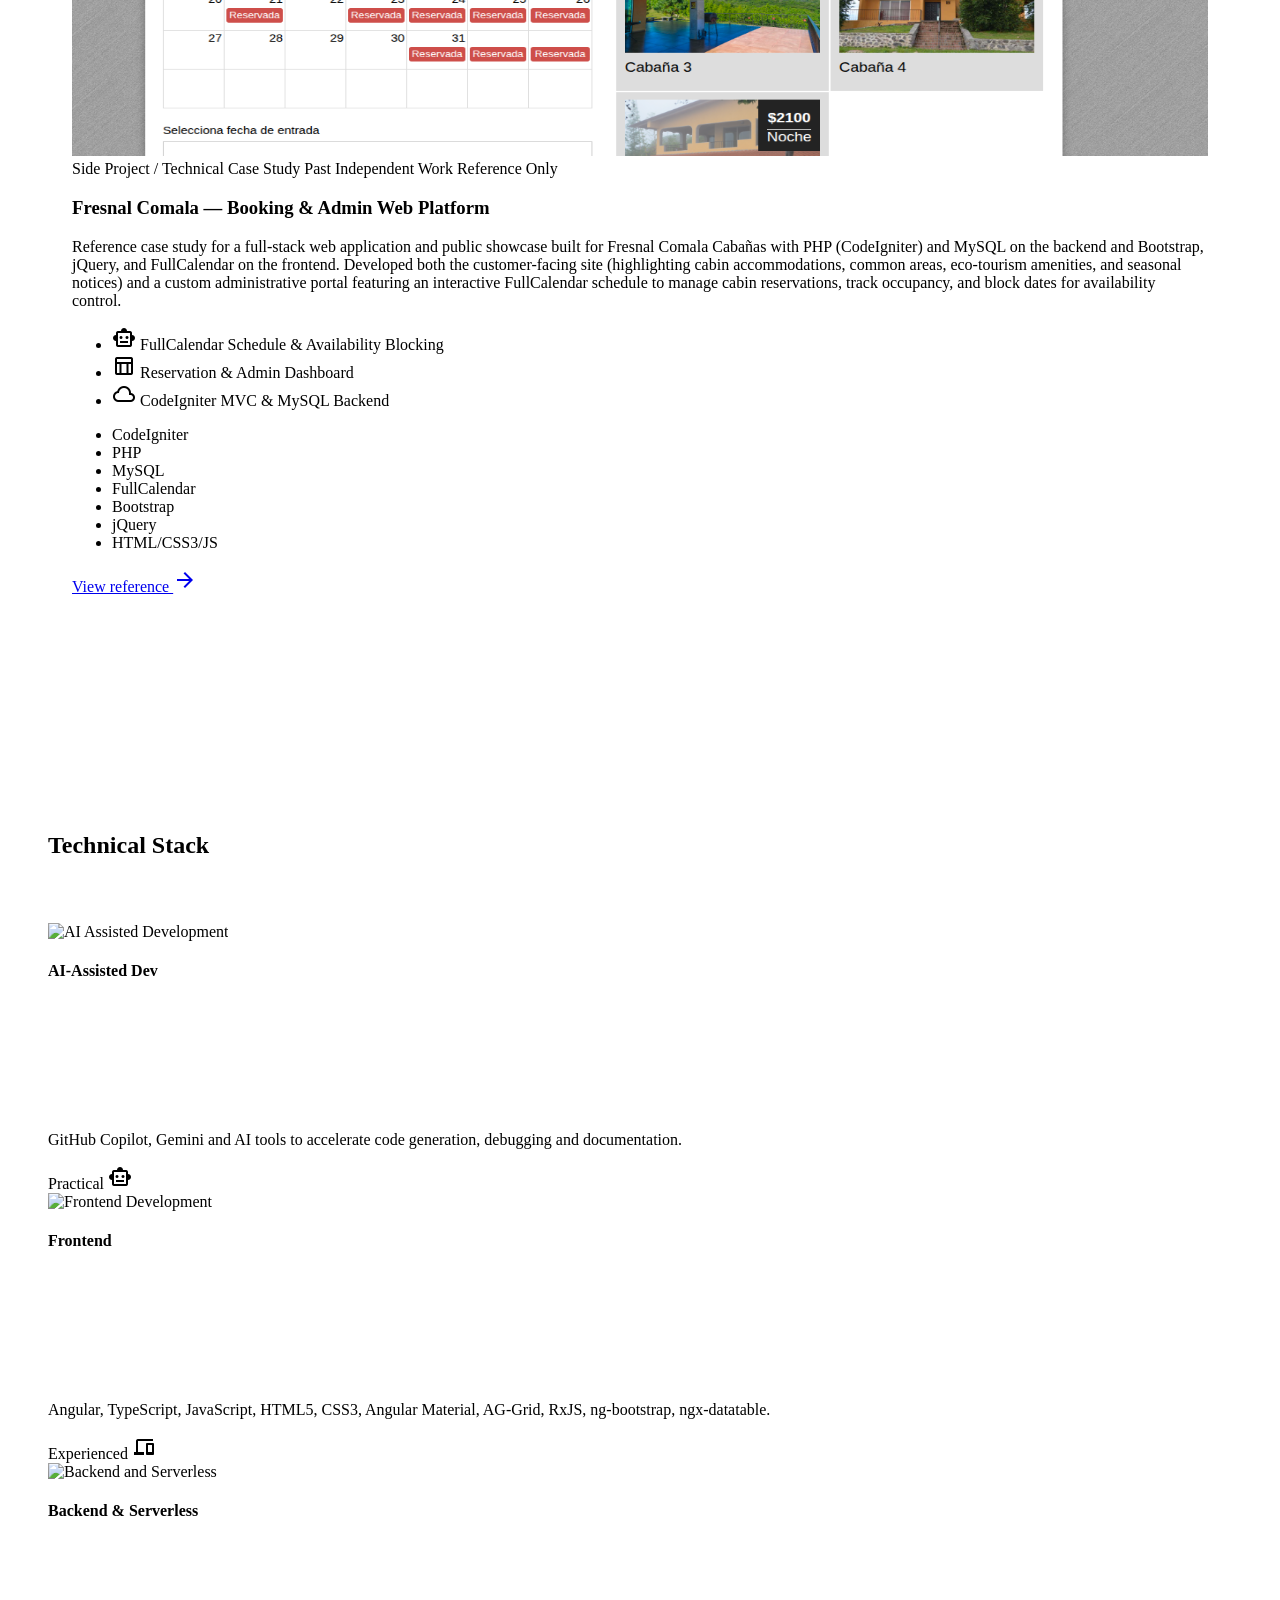
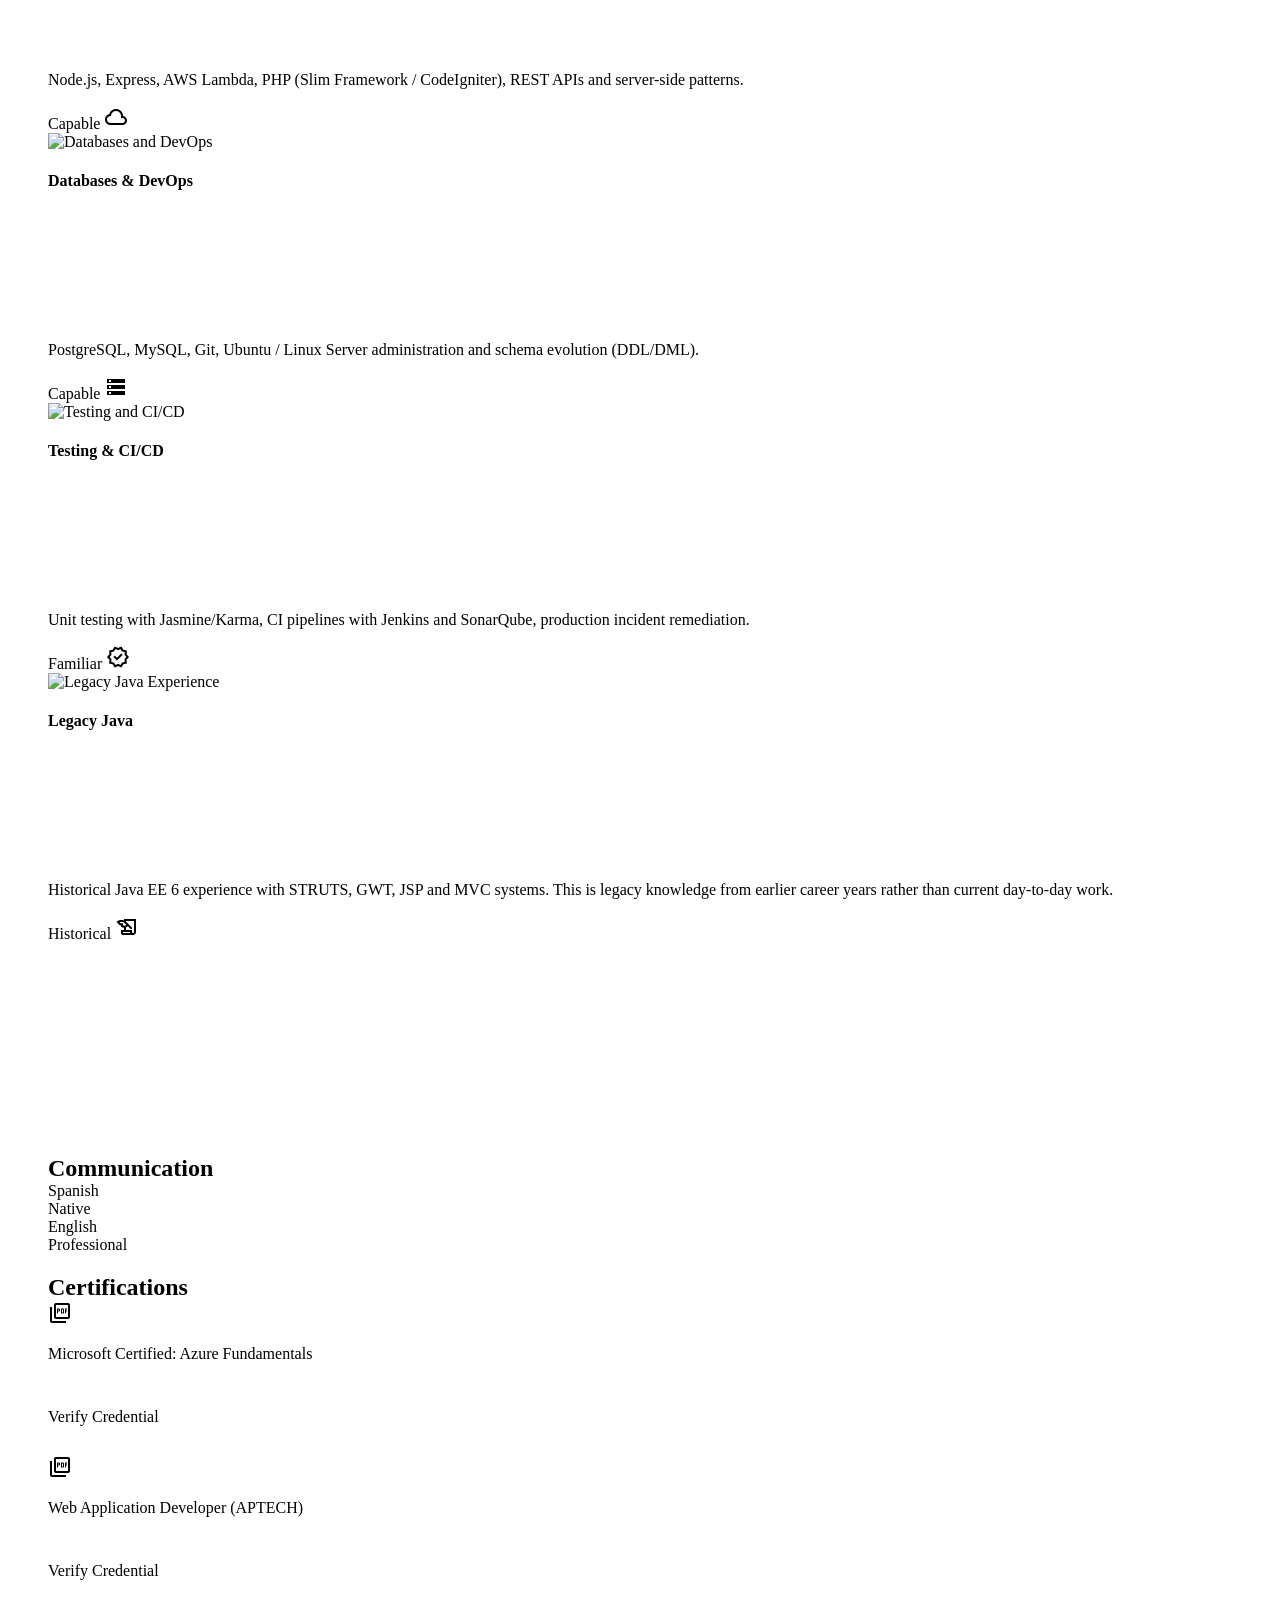
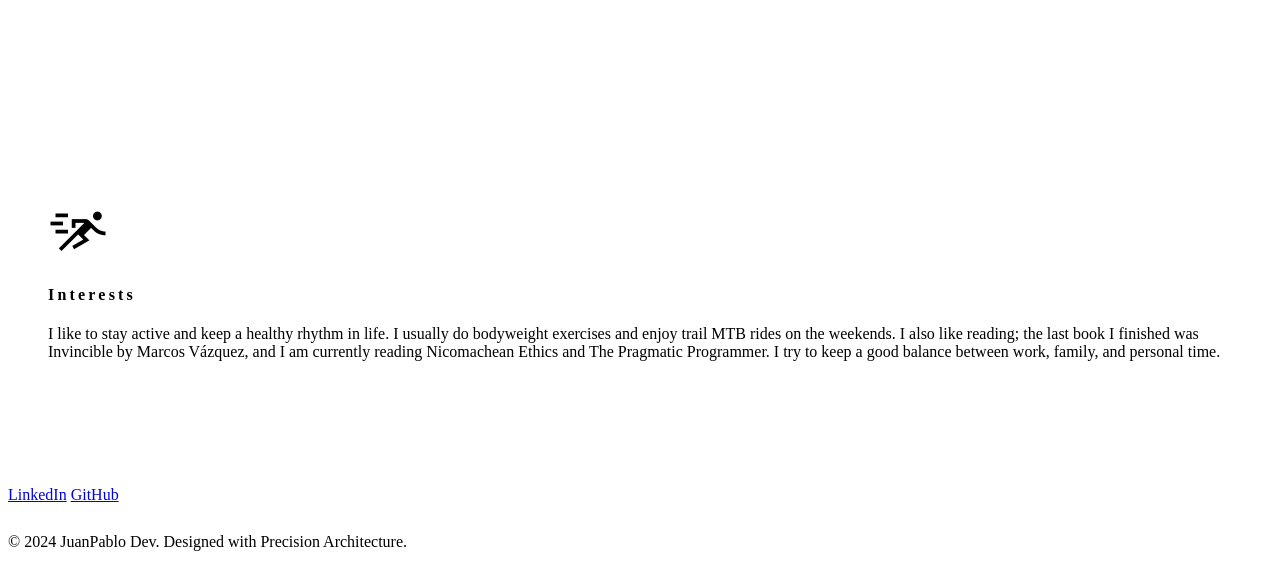
==== commit f202860f: "add menu and update responsive layout" ====
--- a/cv/index.html
+++ b/cv/index.html
@@ -11,6 +11,7 @@
     <link rel="alternate" hreflang="en" href="./">
     <link rel="alternate" hreflang="es-MX" href="../es/">
     <link rel="alternate" hreflang="x-default" href="./">
+    <script src="../scripts/utils/localeBootstrap.js"></script>
 
     <!-- Google Fonts: Merriweather Sans -->
     <link href="https://fonts.googleapis.com/css2?family=Merriweather+Sans:wght@300;400;500;600;700;900&display=swap"
@@ -39,6 +40,15 @@
                 <a href="#skills">Skills</a>
                 <a href="#certifications">Certifications</a>
             </nav>
+            <details class="mobile-nav" aria-label="Recruiter navigation menu">
+                <summary class="mobile-nav-summary" aria-label="Menu">Menu</summary>
+                <nav class="mobile-nav-panel" role="navigation" aria-label="Recruiter Navigation">
+                    <a href="#experience">Experience</a>
+                    <a href="#projects">Projects</a>
+                    <a href="#skills">Skills</a>
+                    <a href="#certifications">Certifications</a>
+                </nav>
+            </details>
             <div class="header-icons" role="group" aria-label="Social Links">
                 <a class="header-lang-link" href="../es/" hreflang="es-MX" lang="es" aria-label="Spanish version">ES</a>
                 <a href="../ResumeJPSM.pdf" target="_blank" download class="header-icon-link material-symbols-outlined"
@@ -265,7 +275,7 @@
 
                 <div class="projects-grid">
                     <article class="project-card">
-                        <img class="project-card-bg" src="../images/projects/project-placeholder.svg" alt=""
+                        <img class="project-card-bg" src="../images/projects/fresnal.png" alt=""
                             loading="lazy" decoding="async" width="1200" height="400">
                         <div class="project-card-content">
                             <div class="project-meta">
--- a/styles/style.css
+++ b/styles/style.css
@@ -2,7 +2,7 @@
    style.css - Main stylesheet entry point
    Imports modular per-section stylesheets.
    Order matters: base tokens/reset first,
-   responsive overrides and utilities last.
+   responsive overrides last.
    ============================================ */
 @import url('./base.css');
 @import url('./header.css');
@@ -16,7 +16,7 @@
 @import url('./certifications.css');
 @import url('./interests.css');
 @import url('./footer.css');
-@import url('./responsive.css');
 @import url('./utilities.css');
 @import url('./job-match.css');
 @import url('./improvement-dialog.css');
+@import url('./responsive.css');
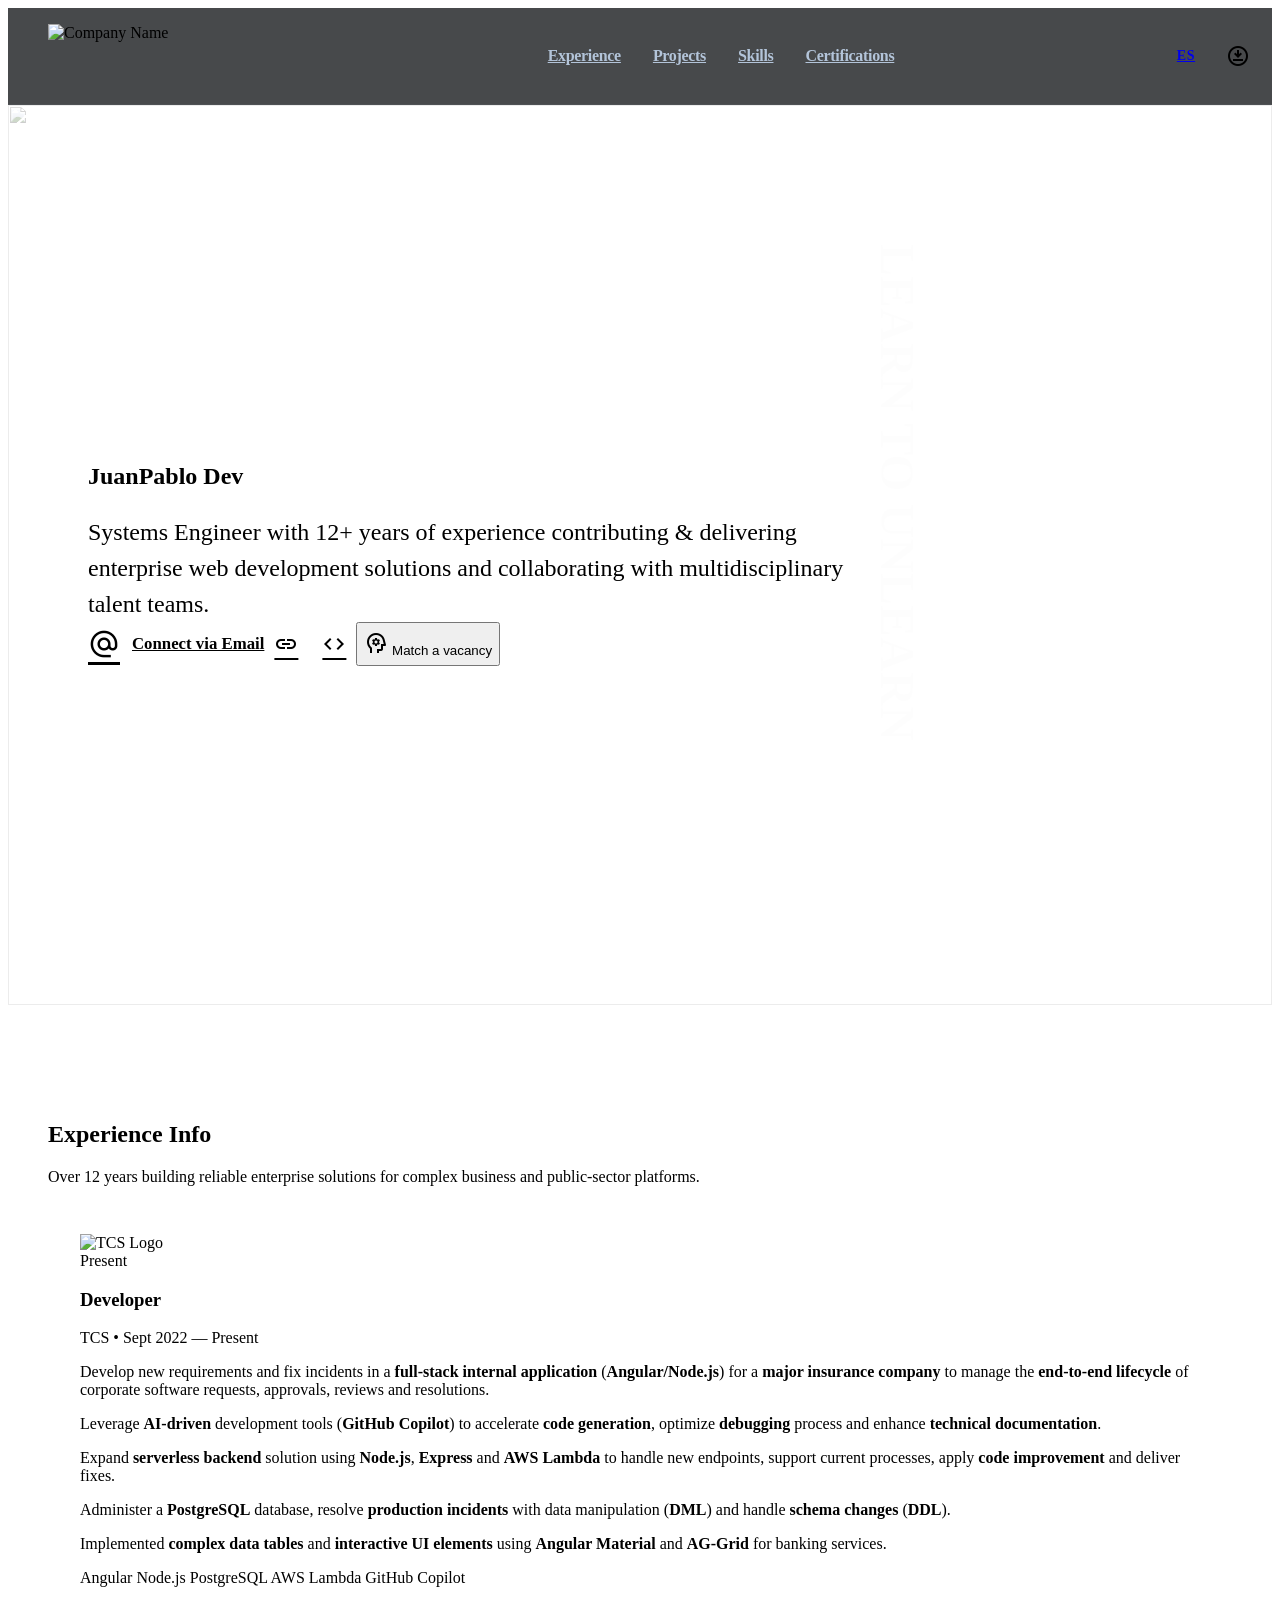
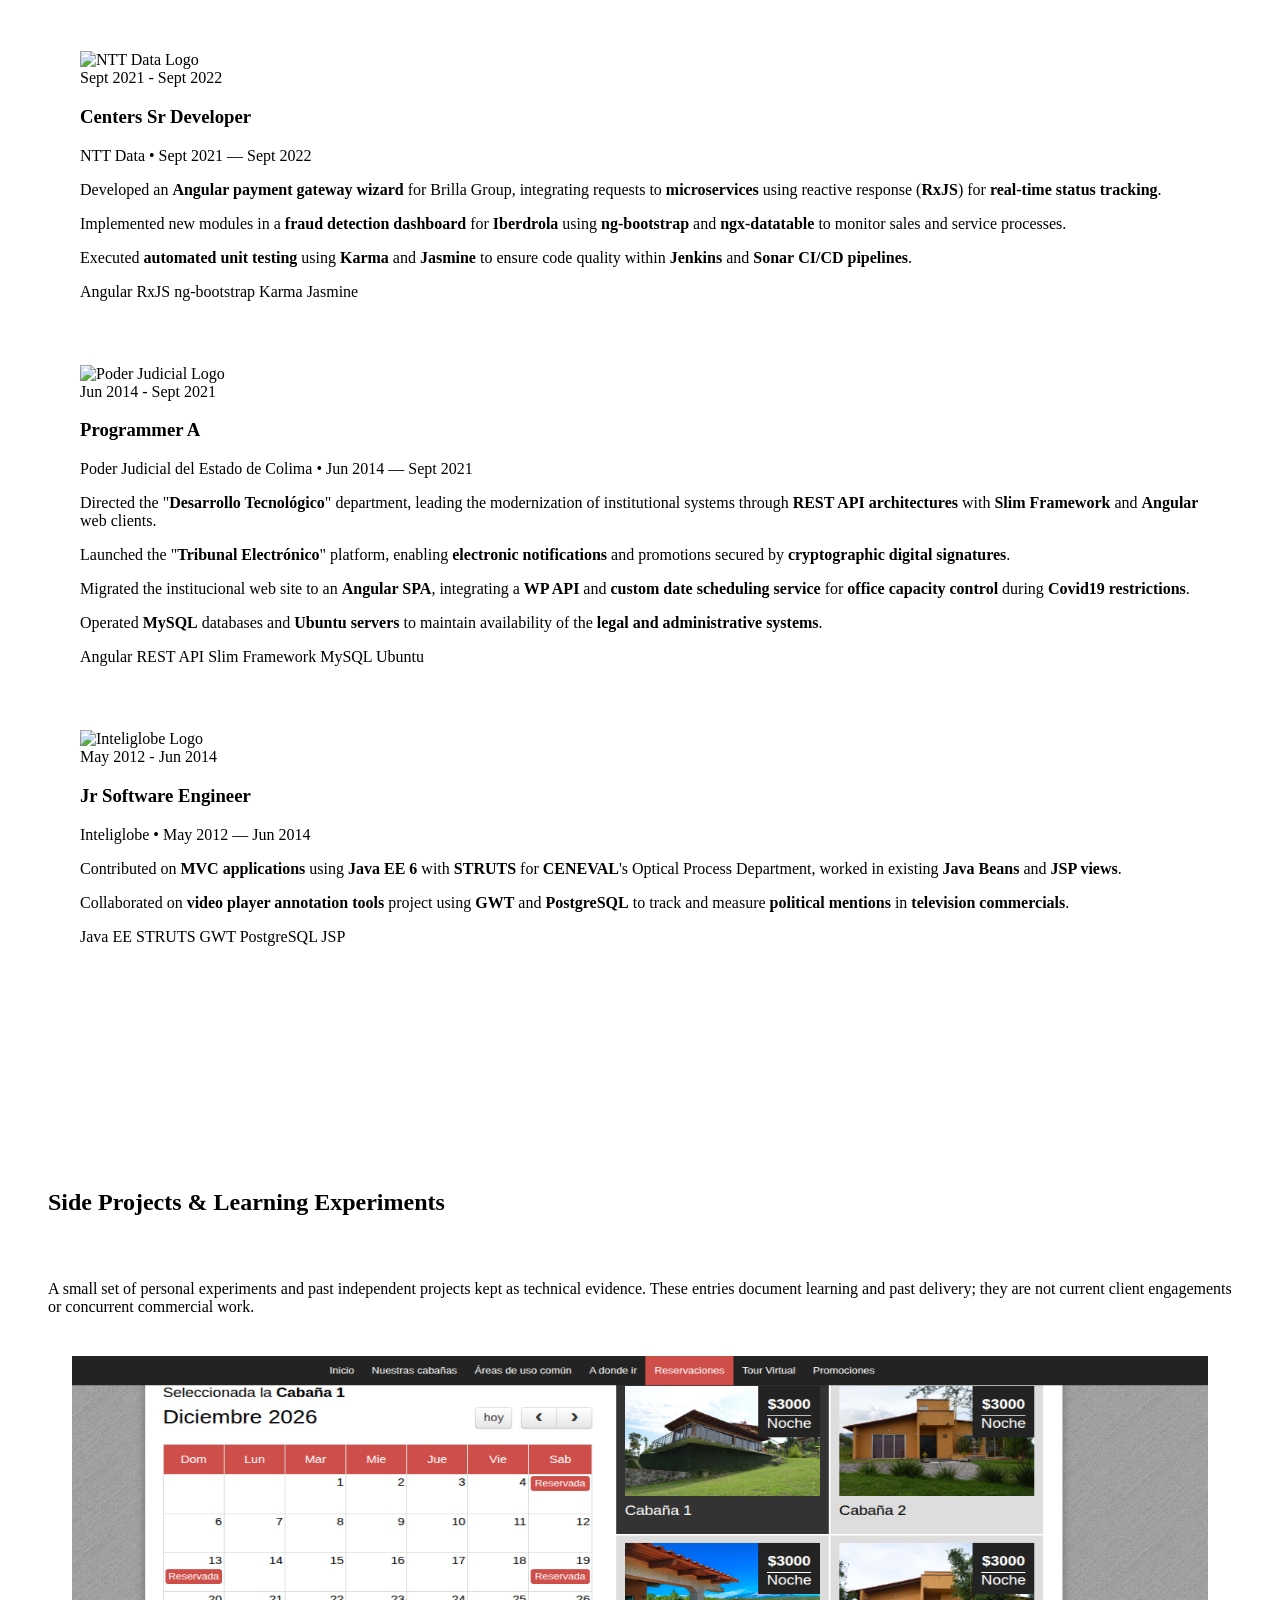
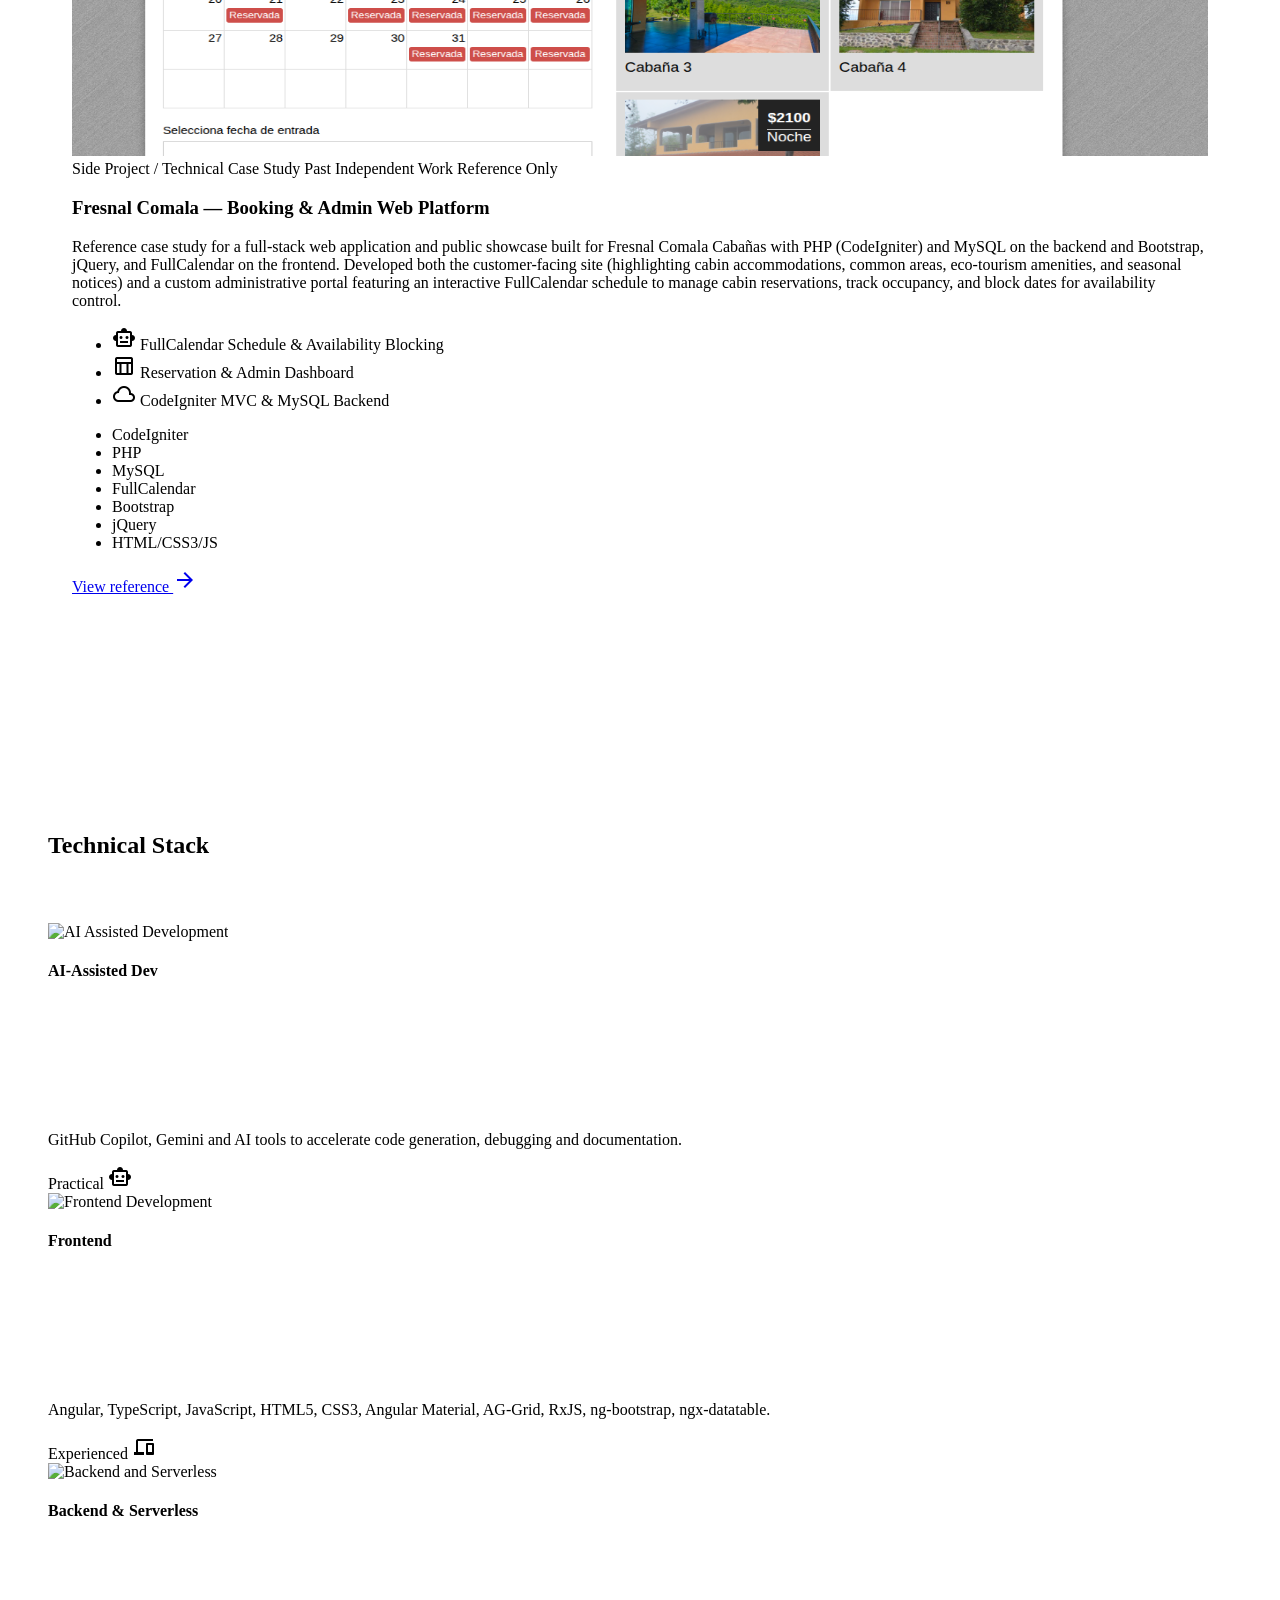
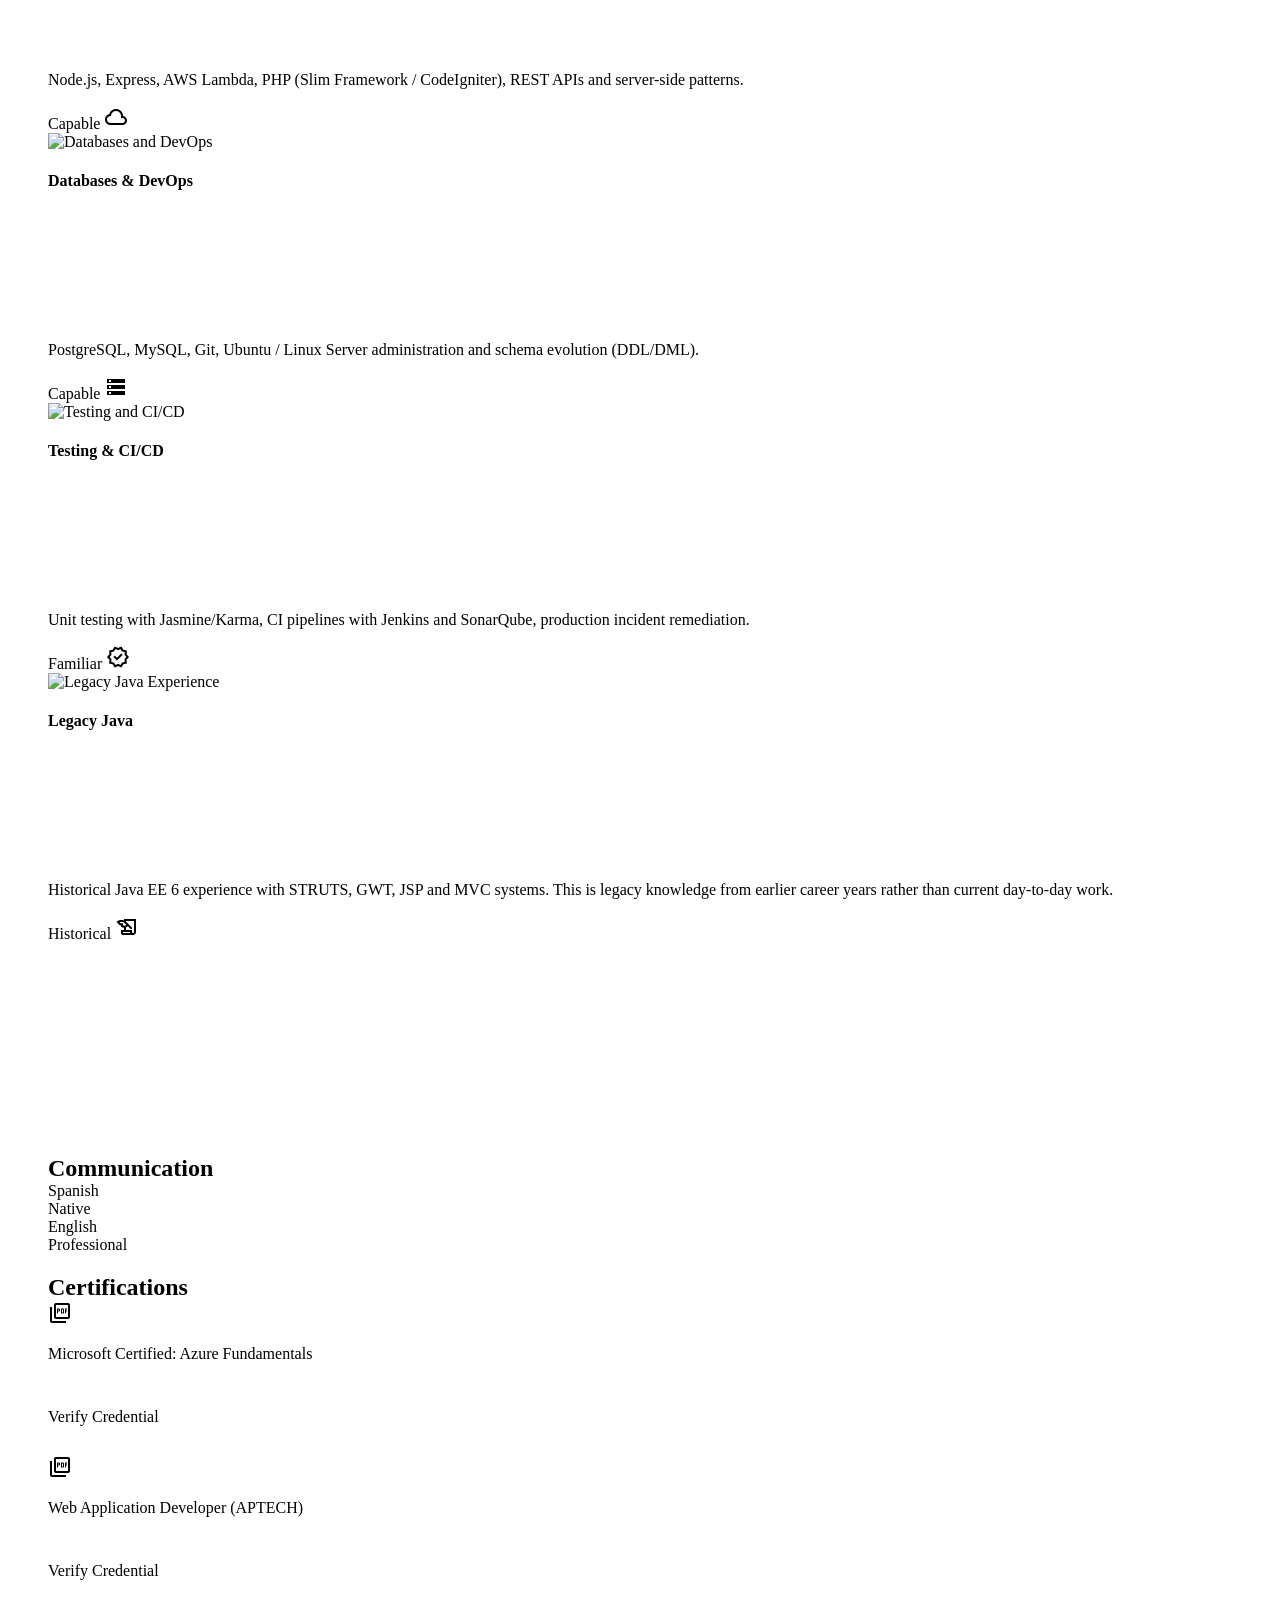
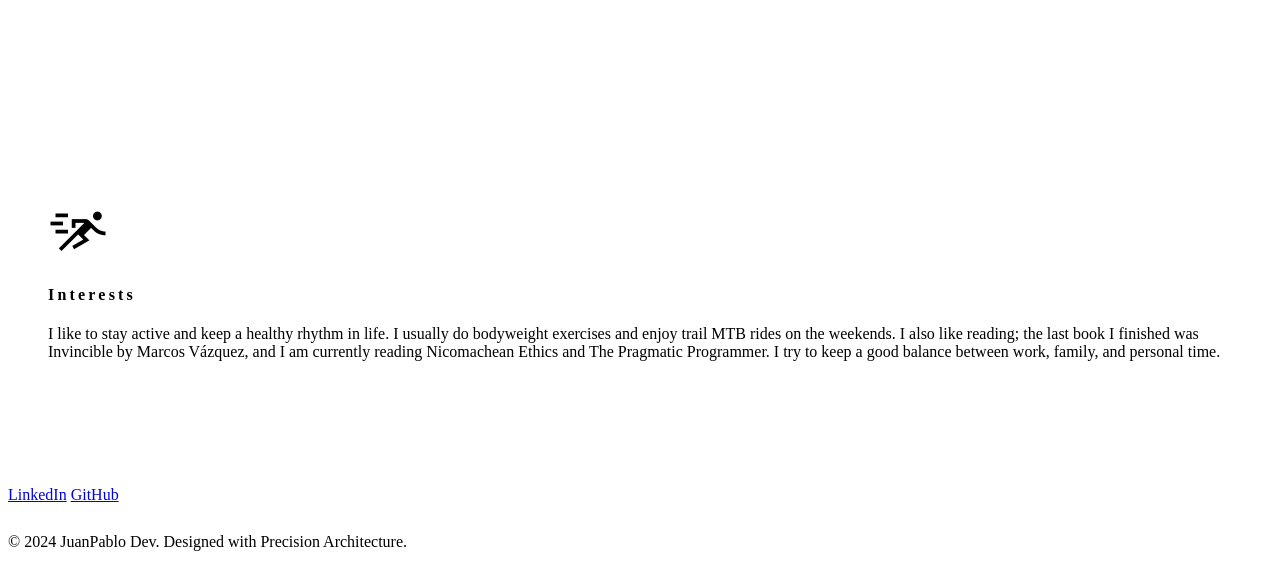
==== commit 8f3d78d6: "update contacts urls" ====
--- a/cv/index.html
+++ b/cv/index.html
@@ -79,15 +79,15 @@
                     teams.
                 </p>
                 <div class="hero-cta">
-                    <a href="mailto:hello@juanpablo.dev" class="cta-email">
+                    <a href="mailto:juanpablod3v@gmail.com" class="cta-email">
                         <span class="material-symbols-outlined">alternate_email</span>
                         <span>Connect via Email</span>
                     </a>
                     <div class="cta-icons">
-                        <a href="https://www.linkedin.com/in/juanpablodev/" target="_blank"
+                        <a href="https://mx.linkedin.com/in/juan-pablo-solorzano/" target="_blank"
                             class="header-icon-link material-symbols-outlined" aria-label="LinkedIn" role="button"
                             tabindex="0">link</a>
-                        <a href="https://github.com/juanpablodev" target="_blank"
+                        <a href="https://github.com/juanpablo-d3v" target="_blank"
                             class="header-icon-link material-symbols-outlined" aria-label="GitHub" role="button"
                             tabindex="0">code</a>
                     </div>
@@ -518,8 +518,8 @@
     <footer role="contentinfo">
         <div class="footer-content">
             <div class="footer-links">
-                <a href="https://www.linkedin.com/in/juanpablodev/" rel="noopener noreferrer">LinkedIn</a>
-                <a href="https://github.com/juanpablodev" rel="noopener noreferrer">GitHub</a>
+                <a href="https://mx.linkedin.com/in/juan-pablo-solorzano/" rel="noopener noreferrer">LinkedIn</a>
+                <a href="https://github.com/juanpablo-d3v" rel="noopener noreferrer">GitHub</a>
             </div>
             <p class="footer-text">© 2024 JuanPablo Dev. Designed with Precision Architecture.</p>
         </div>
@@ -552,14 +552,14 @@
                 <p id="job-match-error" class="job-match-error" role="alert" hidden></p>
                 <div class="job-match-actions">
                     <button type="submit" class="job-match-submit" data-job-match-submit>Compare vacancy</button>
-                    <a class="job-match-secondary" href="mailto:hello@juanpablo.dev">Email me instead</a>
+                    <a class="job-match-secondary" href="mailto:juanpablod3v@gmail.com">Email me instead</a>
                 </div>
             </form>
 
             <div id="job-match-fallback" class="job-match-fallback" role="alert" hidden>
                 <p id="job-match-fallback-message"></p>
                 <div class="job-match-actions">
-                    <a class="job-match-submit-link" href="mailto:hello@juanpablo.dev">Email me</a>
+                    <a class="job-match-submit-link" href="mailto:juanpablod3v@gmail.com">Email me</a>
                     <a class="job-match-secondary" href="../ResumeJPSM.pdf" download>Download CV</a>
                 </div>
             </div>
@@ -597,7 +597,7 @@
             <p class="job-match-disclaimer">This is an AI-generated estimate, not a definitive judgement.</p>
             <div class="job-match-actions job-match-result-actions">
                 <button type="button" class="job-match-return" data-job-match-another>Compare another vacancy</button>
-                <a class="job-match-secondary" href="mailto:hello@juanpablo.dev">Email me</a>
+                <a class="job-match-secondary" href="mailto:juanpablod3v@gmail.com">Email me</a>
                 <a class="job-match-secondary" href="../ResumeJPSM.pdf" download>Download CV</a>
             </div>
         </section>
